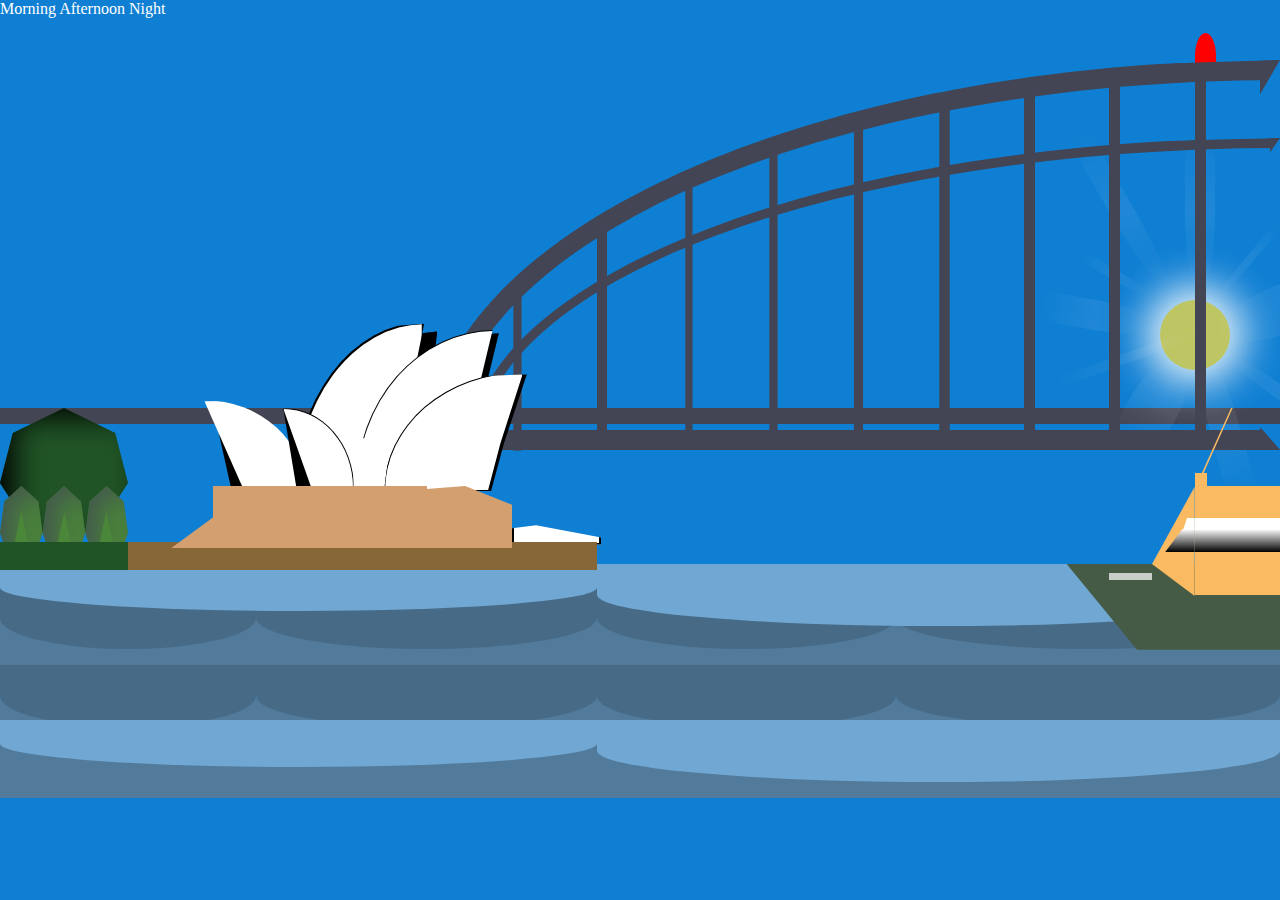
==== afternoon.html @ e61d7a76 "added scss and revised morning css to scss" ====
<!DOCTYPE html>
<html lang="en">

<head>
  <meta charset="UTF-8">
  <meta name="viewport" content="width=device-width, initial-scale=1.0">
  <meta http-equiv="X-UA-Compatible" content="ie=edge">
  <title>Project03</title>
  <link rel="stylesheet" href="css/afternoon.css">
    <script src="js/main.js"></script>
</head>

<body>
    <nav>
      <a href="morning.html">Morning</a>
      <a href="afternoon.html">Afternoon</a>
      <a href="night.html">Night</a>
    </nav>

    <div class="sun">
        <div class="ray_box">
            <div class="ray ray1"></div>
            <div class="ray ray2"></div>
            <div class="ray ray3"></div>
            <div class="ray ray4"></div>
            <div class="ray ray5"></div>
            <div class="ray ray6"></div>
            <div class="ray ray7"></div>
            <div class="ray ray8"></div>
            <div class="ray ray9"></div>
            <div class="ray ray10"></div>
        </div>
    </div>

        <div class="container">
          <div class="water"></div>
          <div class="ripple-darkblue"></div>
          <div class="ripple-darkblue2"></div>
          <div class="ripple-darkblue3"></div>
          <div class="ripple-darkblue4"></div>
          <div class="ripple-darkblue5"></div>
          <div class="ripple-darkblue6"></div>
          <div class="ripple-darkblue7"></div>
          <div class="ripple-darkblue8"></div>
          <div class="ripple-lightblue"></div>
          <div class="ripple-lightblue2"></div>
          <div class="ripple-lightblue3"></div>
          <div class="ripple-lightblue4"></div>

                <!-- trees -->
                <div class="trees1"></div>
                <div class="trees1a"></div>
                <div class="trees2"></div>
                <div class="trees2a"></div>
                <div class="trees3"></div>
                <div class="trees3a"></div>
                <div class="trees4"></div>
                <div class="ground"></div>

            <!-- opera house -->
            <div class="foundation"></div>
            <div class="foundation-shadow"></div>
            <div class="foundation-stairs"></div>
            <div class="front-tent"></div>
            <div class="front-tentwindow"></div>
            <div class="foundation-lhs"></div>
            <div class="foundation-rhs"></div>
            <div class="shell-shadow"></div>
            <div class="lhs-arch1"></div>
            <div class="lhs-arch2"></div>
            <div class="lhs-arch2s"></div>
            <div class="lhs-arch3"></div>
            <div class="lhs-arch4"></div>
            <div class="rhs-arch1"></div>
            <div class="rhs-arch1s"></div>
            <div class="rhs-arch2"></div>
            <div class="rhs-arch3"></div>
            <div class="rhs-arch3s"></div>
            <div class="rhs-arch4"></div>
            <div class="rhs-arch5"></div>
            <div class="rhs-arch6"></div>
            <!-- bridge -->
            <div class="blinking-bill"></div>
            <div class="bridge-deck"></div>
            <div class="bridge-arch"></div>
            <div class="bridge-arch2"></div>
            <div class="steelv1"></div>
            <div class="steel"></div>
            <div class="steel1"></div>
            <div class="steel2"></div>
            <div class="steel3"></div>
            <div class="steel4"></div>
            <div class="steel5"></div>
            <div class="steel6"></div>
            <div class="steel7"></div>
            <div class="steel8"></div>

            <!--  ferry-->
            <div class="ferry_hull"></div>
            <div class="ferry_cabin"></div>
            <div class="ferry_front"></div>
            <div class="ferry_front2"></div>
            <div class="ferry-window"></div>
            <div class="ferry-window2"></div>
            <div class="ferry-window3"></div>
            <div class="ferry-window4"></div>
            <div class="ferry-antenna"></div>
            <div class="ferry-antenna2"></div>
            <div class="ferry-name"></div>

        </div>
</body>
</html>
---- css/afternoon.css ----
.container{
  height: 100vh;
  display: grid;
  grid-template-columns: repeat(30,1fr);
  grid-template-rows: repeat(10,1fr);
  flex-direction:column;
  height:780px;
}

body {
  margin: 0;
  padding: 0;
  background-color: #0F7FD3;
}

a {
  color: white;
  text-decoration: none;
}

.sun {
  position: absolute;
	top:300px;
	right:50px;

	margin: auto;
	width:70px;
	height:70px;
	border-radius:50%;
	background:#D3CE57;
	opacity:0.9;
	box-shadow: 0px 0px 40px 15px white;
}

.ray_box {
  position: absolute;
  margin: auto;
	top:0px;
	left:0;
	right:0;
	bottom:0;
  width:70px;
  -webkit-animation: ray_anim 120s linear infinite;
  animation: ray_anim 120s linear infinite;
}
.ray {
    background: -webkit-linear-gradient(top, rgba(255,255,255,0) 0%, rgba(255,255,255,0.8) 50%, rgba(255,255,255,0) 100%);
		background: linear-gradient(top, rgba(255,255,255,0) 0%, rgba(255,255,255,0.8) 50%, rgba(255,255,255,0) 100%);
    margin-left:10px;
    border-radius:80% 80% 0 0;
    position:absolute;
    opacity:0.1;
}

.ray1 {
    height:170px;
    width:30px;
   -webkit-transform: rotate(180deg);
    top:-175px;
    left: 15px;
}
.ray2 {
    height:100px;
    width:8px;
   -webkit-transform: rotate(220deg);
    top:-90px;
    left: 75px;
}
.ray3 {
    height:170px;
    width:50px;
   -webkit-transform: rotate(250deg);
    top:-80px;
    left: 100px;
}
.ray4 {
    height:120px;
    width:14px;
   -webkit-transform: rotate(305deg);
    top:30px;
    left: 100px;
}
.ray5 {
    height:140px;
    width:30px;
   -webkit-transform: rotate(-15deg);
    top:60px;
    left: 40px;
}
.ray6 {
    height:90px;
    width:50px;
   -webkit-transform: rotate(30deg);
    top:60px;
    left: -40px;
}
.ray7 {
    height:180px;
    width:10px;
   -webkit-transform: rotate(70deg);
    top:-35px;
    left: -40px;
}
.ray8 {
    height:120px;
    width:30px;
   -webkit-transform: rotate(100deg);
    top:-45px;
    left:-90px;
}
.ray9 {
    height:80px;
    width:10px;
   -webkit-transform: rotate(120deg);
    top:-65px;
    left:-60px;
}
.ray10 {
    height:190px;
    width:23px;
   -webkit-transform: rotate(150deg);
    top:-185px;
    left: -60px;
}

@-webkit-keyframes ray_anim {
		0% { -webkit-transform: rotate(0deg); transform: rotate(0deg);}
    100% { -webkit-transform: rotate(360deg); transform: rotate(360deg);}
}

/*  clouds */

.cloud1{
  grid-row: 2/4;
  grid-column: 13/17;
  width:90px;
  height:90px;
  background: #fff;
	border-radius: 200px 200px 200px 200px;
}

.cloud2{
  grid-row: 2/4;
  grid-column: 14/17;
  width:120px;
  height:120px;
  background: #fff;
  border-radius: 200px 200px 200px 200px;
  transform:translateY(-43px);
  z-index: 2;
}

.cloud3{
  grid-row: 2/4;
  grid-column: 12/17;
  width:70px;
  height:70px;
  background: #fff;
	border-radius: 200px 200px 200px 200px;
  transform:translateY(27px);

}
.cloud4{
  grid-row: 2/4;
  grid-column: 15/17;
  width:90px;
  height:90px;
  background: #fff;
	border-radius: 200px 200px 200px 200px;
  transform:translateX(26px);
}

.cloud10{
  grid-row: 2/4;
  grid-column: 11/13;
  width:50px;
  height:50px;
  background: #fff;
	border-radius: 200px 200px 200px 200px;
  transform:translateY(45px);
}

/*  left hand side garden*/
.trees1{
  grid-row: 7;
  grid-column: 1/2;
  background-color:#4A8739;
  height: 100%;
  width: 100%;
  clip-path: polygon(50% 0%, 90% 20%, 100% 60%, 75% 100%, 25% 100%, 0% 60%, 10% 20%);
  z-index: 2;
  box-shadow: inset 14px 9px 30px #43544F;
}
.trees1a{
  grid-row: 7;
  grid-column: 1/2;
  background-color:#4A8739;
  height: 129%;
  width: 100%;
  clip-path: polygon(50% 0%, 0% 100%, 100% 100%);
  z-index: 3;
  transform:scale(.5);
}

.trees2{
  grid-row: 7;
  grid-column: 2/3;
  background-color:#4A8739;
  height: 100%;
  width: 100%;
  clip-path: polygon(50% 0%, 90% 20%, 100% 60%, 75% 100%, 25% 100%, 0% 60%, 10% 20%);
  z-index: 2;
  box-shadow: inset 14px 9px 30px #43544F;
}

.trees2a{
  grid-row: 7;
  grid-column: 2/3;
  background-color:#4A8739;
  height: 129%;
  width: 100%;
  clip-path: polygon(50% 0%, 0% 100%, 100% 100%);
  z-index: 3;
  transform:scale(.5);
}
.trees3{
  grid-row: 7;
  grid-column: 3/4;
  background-color:#4A8739;
  height: 100%;
  width: 100%;
  clip-path: polygon(50% 0%, 90% 20%, 100% 60%, 75% 100%, 25% 100%, 0% 60%, 10% 20%);
  z-index: 2;
  box-shadow: inset 14px 9px 30px #43544F;
}
.trees3a{
  grid-row: 7;
  grid-column: 3/4;
  background-color:#4A8739;
  height: 129%;
  width: 100%;
  clip-path: polygon(50% 0%, 0% 100%, 100% 100%);
  z-index: 3;
  transform:scale(.5);
}

.trees4{
  grid-row: 6/8;
  grid-column: 1/4;
  background-color:#205426;
  height: 80%;
  width: 100%;
  clip-path: polygon(50% 0%, 90% 20%, 100% 60%, 75% 100%, 25% 100%, 0% 60%, 10% 20%);
  box-shadow: inset 14px 9px 30px #000;
}

.ground {
  grid-row:8/11;
  grid-column: 1/4;
  background-color: #205426;
  height:12%;
  width: 100%;
  align-items: top;
  transform:translateY(-22px);
  z-index: 20;
}

/* opera house */
.foundation-stairs {
  grid-row: 7;
  grid-column: 5/7;
  background-color: #D39F6F;
  height:80%;
  width:100%;
  clip-path: polygon(100% 0%, 0% 100%, 100% 100%);
  z-index: 20;
}

.foundation {
  grid-row:8/11;
  grid-column: 4/15;
  background-color: #876638;
  height:12%;
  width: 100%;
  align-items: top;
  transform:translateY(-22px);
  z-index: 20;
}

.foundation-lhs {
  grid-row: 7;
  grid-column: 6/11;
  background-color: #D39F6F;
  height:80%;
  width:100%;
  z-index: 20;
}

.foundation-rhs {
  grid-row: 7;
  grid-column: 11/13;
  background-color: #D39F6F;
  height:80%;
  width:100%;
  clip-path:polygon(45% 0%, 100% 30%, 100% 100%, 30% 100%, 0 100%, 0% 5%);
  z-index: 20;
}

.front-tent{
  grid-row: 7;
  grid-column: 13/15;
  background-color: #FFF;
  height:70%;
  width:100%;
  clip-path: polygon(27% 67%, 100% 88%, 100% 100%, 50% 100%, 0 100%, 0 72%);
  border: 2px solid black;
}

.lhs-arch1{
  width:75%;
  height: 100%;
  background-color:#000;
  grid-row: 6;
  grid-column: 6/8;
  clip-path: polygon(0 1%, 100% 0%, 100% 100%, 27% 100%);
  border-top-right-radius: 100%;
}

.lhs-arch2{
  width:100%;
  height: 100%;
  background-color:#FFF;
  grid-row: 6;
  grid-column: 6/8;
  clip-path: polygon(0 1%, 100% 0%, 100% 100%, 40% 100%);
  border-top-right-radius: 100%;
  z-index: 6;
  transform: scale(1.2);
}
.lhs-arch2s{
  /* width:60%;
  height: 107%;
  background-color:#D3CE57;
  grid-row: 6;
  grid-column: 6/9;
  clip-path: polygon(0 1%, 100% 0%, 100% 100%, 40% 100%);
  border-top-right-radius: 75%;
  z-index: 6;
  transform: scale(0.5);
  opacity: 0.5; */
}

.lhs-arch3{
  width:80%;
  height: 95%;
  background-color:#fff;
  grid-row: 6;
  grid-column: 6/8;
  clip-path: polygon(0 1%, 100% 0%, 100% 100%, 40% 100%);
  border-top-right-radius: 100%;
  padding-top: 4px;
  z-index: 8;
  transform:translateX(70px);
  border:1px solid #000;
}
.lhs-arch4{
  width:75%;
  height: 100%;
  background-color:#000;
  grid-row: 6;
  grid-column: 6/8;
  clip-path: polygon(0 1%, 100% 0%, 100% 100%, 20% 100%);
  border-top-right-radius: 100%;
  transform:translateX(70px);
  z-index: 7
}

.rhs-arch1{
  width:90%;
  height: 100%;
  background-color:#fff;
  grid-row: 5/7;
  grid-column: 8/11;
  border-top-left-radius: 100%;
  clip-path:polygon(100% 1%, 84% 60%, 75% 100%, 0% 100%, 10% 6%);
  z-index: 1;
  transform:translateX(15px);
  border:2px solid #000;
  transform:scale(1.1);
}

.rhs-arch1s{
  /* width: 103%;
  height: 110%;
  background-color: #D3CE57;
  grid-row: 5/7;
  grid-column: 8/10;
  border-top-left-radius: 100%;
  clip-path: polygon(100% -6%, 82% 60%, 70% 100%, -8% 62%, -55% -19%);
  z-index: 1;
  opacity: 0.5;
  transform: scale(0.7); */
}

.rhs-arch2{
  width:60%;
  height: 100%;
  background-color:#000;
  grid-row: 5/7;
  grid-column: 8/11;
  border-top-left-radius: 100%;
  clip-path:polygon(100% 1%, 84% 60%, 75% 100%, 0% 100%, 10% 6%);
  z-index: 0;
  transform:translateX(58px);
  border:2px solid #000;
}

.rhs-arch3{
  width:80%;
  height: 100%;
  background-color:#fff;
  grid-row: 5/7;
  grid-column: 9/13;
  border-top-left-radius: 100%;
  clip-path:polygon(100% -6%, 82% 60%, 70% 100%, -8% 62%, -55% -19%);
  transform:translateX(15px);
  border:1px solid #000;
  z-index: 3;
}

.rhs-arch3s{
  /* width:81%;
  height: 115%;
  background-color:#D3CE57;
  grid-row: 5/7;
  grid-column: 9/13;
  border-top-left-radius: 100%;
  clip-path:polygon(100% 1%, 84% 60%, 75% 100%, 0% 100%, 10% 6%);
  opacity: 0.5;
  transform:scale(.6);
  z-index: 3; */
}

.rhs-arch4{
  width:80%;
  height: 100%;
  background-color:#000;
  grid-row: 5/7;
  grid-column: 9/13;
  border-top-left-radius: 100%;
  clip-path:polygon(100% 2%, 84% 60%, 75% 100%, 0% 100%, 10% 6%);
  transform:translateX(19px);
  border:1px solid #000;
}

.rhs-arch5{
  width:80%;
  height: 75%;
  background-color:#fff;
  grid-row: 5/7;
  grid-column: 10/14;
  border-top-left-radius: 100%;
  clip-path:polygon(100% 2%, 84% 60%, 75% 100%, 0% 100%, 10% 6%);
  transform:translateY(42px);
  border:1px solid #000;
  z-index: 6;
}

.rhs-arch6{
  width:66%;
  height: 75%;
  background-color:#000;
  grid-row: 5/7;
  grid-column: 10/15;
  border-top-left-radius: 100%;
  clip-path:polygon(100% 2%, 84% 60%, 75% 100%, 0% 100%, 10% 6%);
  transform:translateY(42px);
  border:1px solid #000;
  z-index: 5;
}
/*  ////////////////////////////////////   */

/* bridge */

.blinking-bill{
  grid-row: 2;
  grid-column: 29;
  background-color: red;
  width: 50%;
  height:60%;
  border-top-left-radius: 50%;
  border-top-right-radius: 50%;
  transform: translateY(-63px);
  animation-name: blinking;
  animation-duration: 4s;
  animation-iteration-count: infinite;
}

@keyframes blinking {
  from {background-color: red;}
  to {background-color: #000; }
}

.bridge-deck{
  grid-row: 6;
  grid-column: 1/31;
  height:20%;
  width:100%;
  background-color:#434554;
}

.bridge-arch {
    grid-row: 1/6;
    grid-column: 11/32;
    border-top-left-radius: 100%;
    clip-path: polygon(100% 0%, 84% 60%, 100% 100%, 0% 100%, 10% 6%);
    transform: translateY(42px);
    border: 20px solid #434554;
}

.bridge-arch2 {
    grid-row: 2/6;
    grid-column: 12/32;
    border-top-left-radius: 100%;
    clip-path: polygon(100% 0%, 84% 60%, 100% 100%, 0% 100%, 10% 6%);
    transform: translateY(42px);
    border: 10px solid #434554;
}

.steelv1{
  grid-row: 4/7;
  grid-column: 13/14;
  background-color: #434554;
  height: 97%;
  width: 25%;
  transform: scale(.75);
}

.steel{
  grid-row: 2/7;
  grid-column: 19/20;
  background-color: #434554;
  height: 100%;
  width: 25%;
  transform: scale(.75);
}

.steel1{
  grid-row: 4/7;
  grid-column: 15/16;
  background-color: #434554;
  height: 95%;
  width: 22%;
  transform: translateY(-30px);
}
.steel2 {
    grid-row: 2/7;
    grid-column: 17/18;
    background-color: #434554;
    height: 108%;
    width: 27%;
    transform: scale(0.6);
}

.steel3 {
  grid-row: 2/7;
  grid-column: 21/22;
  background-color: #434554;
  height: 99%;
  width: 26%;
  transform: scale(0.83);
}

.steel4 {
  grid-row: 2/7;
  grid-column: 23/24;
  background-color: #434554;
  height: 90%;
  width: 26%;
  transform: scale(0.95);
  z-index: 7;
}
.steel5 {
  grid-row: 2/7;
  grid-column: 25/26;
  background-color: #434554;
  height: 90%;
  width: 26%;
  z-index: 7;
}

.steel6 {
  grid-row: 2/7;
  grid-column: 27/28;
  background-color: #434554;
  height: 90%;
  width: 26%;
  transform: translateY(-11px);
}

.steel7 {
  grid-row: 2/7;
  grid-column: 29/30;
  background-color: #434554;
  height: 90%;
  width: 26%;
  transform: translateY(-15px);
}
/* ///////////////////////////////////////////// */

/*  ferry */

.ferry_hull{
  grid-row: 8/10;
  grid-column: 26/31;
  background-color:#465b46;
  clip-path: polygon(0 0, 100% 0%, 100% 100%, 33% 100%);
  height: 55%;
  z-index: 10;
  animation-name: ripple;
  animation-duration: 2s;
  animation-iteration-count: infinite;
}

@keyframes ripple {
    from {height: 55%;transform: translateY(0px); }
    to   {height: 45%;transform: translateY(-15px);}
  }

.ferry_cabin{
  grid-row: 7/9;
  grid-column: 29/31;
  background-color: #F9BA62;
  z-index: 3;
  height:70%;
  z-index: 10;
  animation-name: ripple2;
  animation-duration: 2s;
  animation-iteration-count: infinite;
}

@keyframes ripple2 {
    from {height: 70%; }
    to   {height: 60%; }
}
.ferry_front{
  grid-row: 7/8;
  grid-column: 28/29;
  background-color: #F9BA62;
  z-index: 3;
  clip-path: polygon(100% 1%, 0% 100%, 100% 100%);
  z-index: 10;
}

.ferry_front2{
  grid-row: 8/9;
  grid-column: 28/29;
  background-color: #F9BA62;
  z-index: 3;
  clip-path: polygon(0 0, 100% 100%, 100% 0);
  height:41%;
  z-index: 10;
  animation-name: ripple3;
  animation-duration: 2s;
  animation-iteration-count: infinite;
}

@keyframes ripple3 {
    from {height: 41%; }
    to   {height: 21%; }
}

.ferry-window{
  grid-row: 8;
  grid-column: 29/31;
  background-color: #000;
  height:30%;
  z-index: 5;
  transform: translateY(-35px);
  background: linear-gradient(white, black);
  z-index: 10;
}

.ferry-window2{
  grid-row: 8;
  grid-column: 28/29;
  background-color: #000;
  height:30%;
  z-index: 5;
  transform: translateY(-35px);
  clip-path: polygon(100% -70%, 30% 100%, 100% 100%);
  background: linear-gradient(white, black);
  z-index: 10;
}

.ferry-window3{
  grid-row: 8;
  grid-column: 29/31;
  background-color: #fff;
  height:15%;
  z-index: 10;
  transform: translateY(-46px);
}
.ferry-window4{
  grid-row: 8;
  grid-column: 28/29;
  background-color: #fff;
  height:15%;
  z-index: 10;
  transform: translateY(-46px);
  clip-path: polygon(100% -198%, 73% 100%, 100% 100%);
}

.ferry-antenna{
  grid-row: 6;
  grid-column: 29/30;
  background-color:#F9BA62;
  z-index: 3;
  width:89%;
  height:104%;
  clip-path: polygon(96% 0, 100% 0, 5% 100%, 0% 100%);
}
.ferry-antenna2{
  grid-row: 7;
  grid-column: 29/30;
  background-color:#F9BA62;
  z-index: 3;
  width:30%;
  height:17%;
  transform: translateY(-13px);
}
.ferry-name{
  grid-row: 8;
  grid-column: 27;
  background-color: #fff;
  height:9%;
  z-index: 10;
  transform: translateY(9px);
  opacity: 0.7;
  animation-name: ripple4;
  animation-duration: 2s;
  animation-iteration-count: infinite;
}

@keyframes ripple4 {
    from {transform: translateY(9px);transform: translateY(10px); }
    to   {transform: translateY(1px);transform: translateY(-1px); }
}

/* water  */
.water {
  background-color: #527B9B;
  grid-row: 8/11;
  grid-column: 1/31;
  height:100%;
}

.ripple-lightblue{
  grid-row: 8/9;
  grid-column: 1/15;
  background-color:#70A7D3;
  border-radius:0 0 50% 50%;
  height: 60%;
  animation-name: waves;
  animation-duration: 2s;
  animation-iteration-count: infinite;
  z-index: 4;
}
.ripple-lightblue2{
  grid-row: 8/9;
  grid-column: 15/31;
  background-color:#70A7D3;
  border-radius:0 0 50% 50%;
  height: 80%;
  animation-name: waves;
  animation-duration: 2s;
  animation-iteration-count: infinite;
  z-index: 4;
}

.ripple-darkblue{
  grid-row: 9;
  grid-column: 1/7;
  background-color:#476B87;
  border-radius:0 0 50% 50%;
  height: 80%;
  animation-name: waves;
  animation-duration: 2s;
  animation-iteration-count: infinite;
  transform: translateY(-55px);
}
.ripple-darkblue2{
  grid-row: 9;
  grid-column: 7/15;
  background-color:#476B87;
  border-radius:0 0 50% 50%;
  height: 80%;
  animation-name: waves;
  animation-duration: 2s;
  animation-iteration-count: infinite;
  transform: translateY(-55px);
}
.ripple-darkblue3{
  grid-row: 9;
  grid-column: 15/22;
  background-color:#476B87;
  border-radius:0 0 50% 50%;
  height: 80%;
  animation-name: waves;
  animation-duration: 2s;
  animation-iteration-count: infinite;
  transform: translateY(-55px);
}
.ripple-darkblue4{
  grid-row: 9;
  grid-column: 22/32;
  background-color:#476B87;
  border-radius:0 0 50% 50%;
  height: 80%;
  animation-name: waves;
  animation-duration: 2s;
  animation-iteration-count: infinite;
  transform: translateY(-55px);
}
.ripple-white{
  grid-row: 8/9;
  grid-column: 1/2;
  background-color:#476B87;
  border-radius:0 0 50% 50%;
  height: 60%;
  animation-name: waves;
  animation-duration: 4s;
  animation-iteration-count: infinite;
  z-index: 5;
}

.ripple-lightblue3{
  grid-row: 10;
  grid-column: 1/15;
  background-color:#70A7D3;
  border-radius:0 0 50% 50%;
  height: 60%;
  animation-name: waves;
  animation-duration: 2s;
  animation-iteration-count: infinite;
  z-index: 4;
}
.ripple-lightblue4{
  grid-row: 10;
  grid-column: 15/31;
  background-color:#70A7D3;
  border-radius:0 0 50% 50%;
  height: 80%;
  animation-name: waves;
  animation-duration: 2s;
  animation-iteration-count: infinite;
  z-index: 4;
}

.ripple-darkblue5{
  grid-row: 10;
  grid-column: 1/7;
  background-color:#476B87;
  border-radius:0 0 50% 50%;
  height: 80%;
  animation-name: waves;
  animation-duration: 2s;
  animation-iteration-count: infinite;
  transform: translateY(-55px);
}
.ripple-darkblue6{
  grid-row:10;
  grid-column: 7/15;
  background-color:#476B87;
  border-radius:0 0 50% 50%;
  height: 80%;
  animation-name: waves;
  animation-duration: 2s;
  animation-iteration-count: infinite;
  transform: translateY(-55px);
}
.ripple-darkblue7{
  grid-row: 10;
  grid-column: 15/22;
  background-color:#476B87;
  border-radius:0 0 50% 50%;
  height: 80%;
  animation-name: waves;
  animation-duration: 2s;
  animation-iteration-count: infinite;
  transform: translateY(-55px);
}
.ripple-darkblue8{
  grid-row: 10;
  grid-column: 22/32;
  background-color:#476B87;
  border-radius:0 0 50% 50%;
  height: 80%;
  animation-name: waves;
  animation-duration: 2s;
  animation-iteration-count: infinite;
  transform: translateY(-55px);
}
.ripple-white{
  grid-row: 8/9;
  grid-column: 1/2;
  background-color:#476B87;
  border-radius:0 0 50% 50%;
  height: 60%;
  animation-name: waves;
  animation-duration: 4s;
  animation-iteration-count: infinite;
  z-index: 5;
}
@keyframes waves {
  0% {
    height: 40%;
  	border-radius: 0% 0% 50% 50%;
	}
  50% {
    height: 60%;
		border-radius: 0% 0% 10% 10%;
	}
  100% {
    height: 40%;
  	border-radius: 0 0 50% 50%;
	}
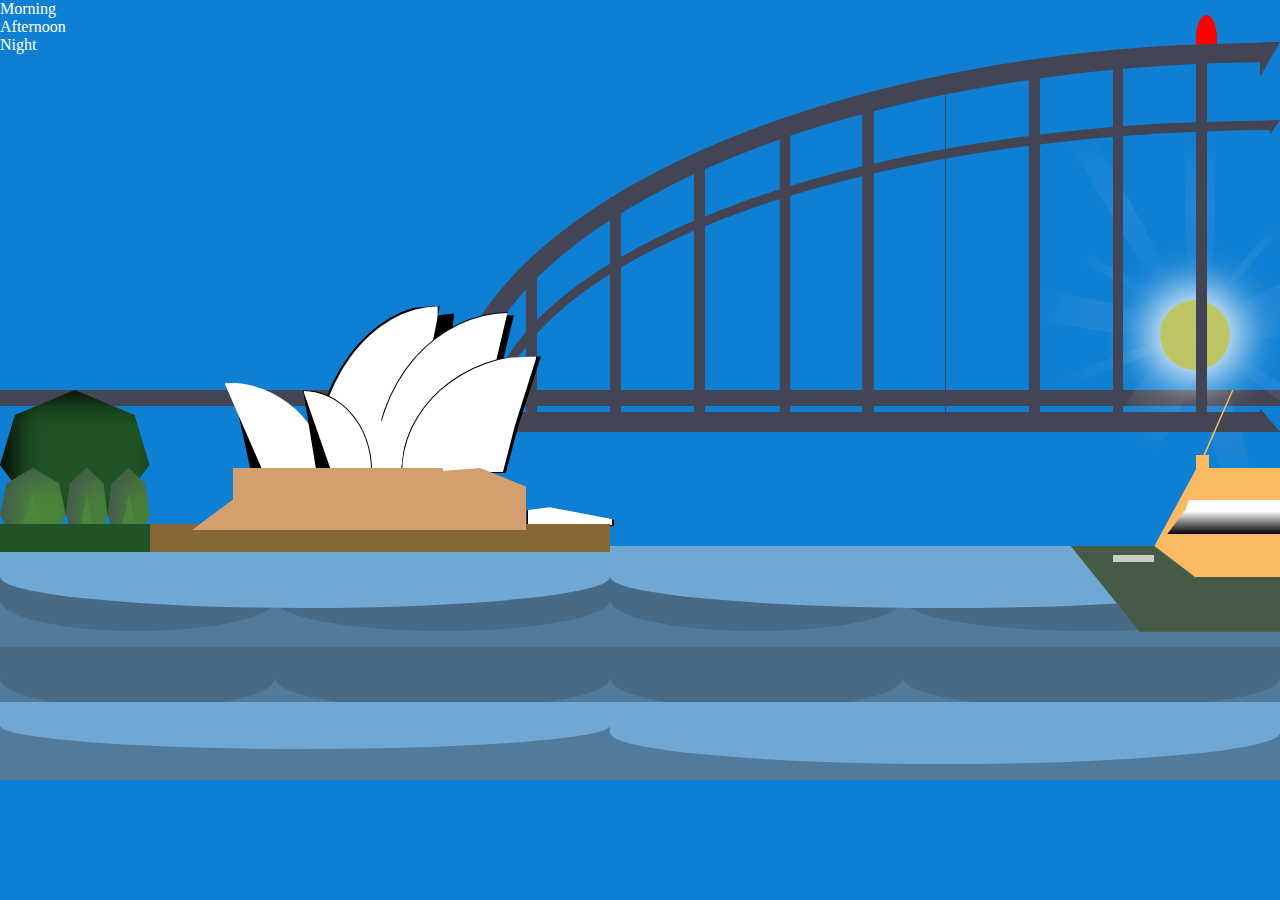
==== commit 3f996a8c: "changed morning html to index html" ====
--- a/afternoon.html
+++ b/afternoon.html
@@ -11,12 +11,6 @@
 </head>
 
 <body>
-    <nav>
-      <a href="morning.html">Morning</a>
-      <a href="afternoon.html">Afternoon</a>
-      <a href="night.html">Night</a>
-    </nav>
-
     <div class="sun">
         <div class="ray_box">
             <div class="ray ray1"></div>
@@ -33,6 +27,13 @@
     </div>
 
         <div class="container">
+
+          <nav>
+            <a href="index.html">Morning</a>
+            <a href="afternoon.html">Afternoon</a>
+            <a href="night.html">Night</a>
+          </nav>
+
           <div class="water"></div>
           <div class="ripple-darkblue"></div>
           <div class="ripple-darkblue2"></div>
--- a/css/afternoon.css
+++ b/css/afternoon.css
@@ -1,593 +1,471 @@
-.container{
+.container {
   height: 100vh;
   display: grid;
-  grid-template-columns: repeat(30,1fr);
-  grid-template-rows: repeat(10,1fr);
-  flex-direction:column;
-  height:780px;
-}
+  grid-template-columns: repeat(30, 1fr);
+  grid-template-rows: repeat(10, 1fr);
+  flex-direction: column;
+  height: 780px; }
 
 body {
   margin: 0;
   padding: 0;
-  background-color: #0F7FD3;
-}
+  background-color: #0F7FD3; }
 
 a {
   color: white;
-  text-decoration: none;
-}
+  text-decoration: none; }
 
 .sun {
   position: absolute;
-	top:300px;
-	right:50px;
-
-	margin: auto;
-	width:70px;
-	height:70px;
-	border-radius:50%;
-	background:#D3CE57;
-	opacity:0.9;
-	box-shadow: 0px 0px 40px 15px white;
-}
+  top: 300px;
+  right: 50px;
+  margin: auto;
+  width: 70px;
+  height: 70px;
+  border-radius: 50%;
+  background: #D3CE57;
+  opacity: 0.9;
+  box-shadow: 0px 0px 40px 15px white; }
 
 .ray_box {
   position: absolute;
   margin: auto;
-	top:0px;
-	left:0;
-	right:0;
-	bottom:0;
-  width:70px;
+  top: 0px;
+  left: 0;
+  right: 0;
+  bottom: 0;
+  width: 70px;
   -webkit-animation: ray_anim 120s linear infinite;
-  animation: ray_anim 120s linear infinite;
-}
+  animation: ray_anim 120s linear infinite; }
+
 .ray {
-    background: -webkit-linear-gradient(top, rgba(255,255,255,0) 0%, rgba(255,255,255,0.8) 50%, rgba(255,255,255,0) 100%);
-		background: linear-gradient(top, rgba(255,255,255,0) 0%, rgba(255,255,255,0.8) 50%, rgba(255,255,255,0) 100%);
-    margin-left:10px;
-    border-radius:80% 80% 0 0;
-    position:absolute;
-    opacity:0.1;
-}
+  background: -webkit-linear-gradient(top, rgba(255, 255, 255, 0) 0%, rgba(255, 255, 255, 0.8) 50%, rgba(255, 255, 255, 0) 100%);
+  background: linear-gradient(top, rgba(255, 255, 255, 0) 0%, rgba(255, 255, 255, 0.8) 50%, rgba(255, 255, 255, 0) 100%);
+  margin-left: 10px;
+  border-radius: 80% 80% 0 0;
+  position: absolute;
+  opacity: 0.1; }
 
 .ray1 {
-    height:170px;
-    width:30px;
-   -webkit-transform: rotate(180deg);
-    top:-175px;
-    left: 15px;
-}
+  height: 170px;
+  width: 30px;
+  -webkit-transform: rotate(180deg);
+  top: -175px;
+  left: 15px; }
+
 .ray2 {
-    height:100px;
-    width:8px;
-   -webkit-transform: rotate(220deg);
-    top:-90px;
-    left: 75px;
-}
+  height: 100px;
+  width: 8px;
+  -webkit-transform: rotate(220deg);
+  top: -90px;
+  left: 75px; }
+
 .ray3 {
-    height:170px;
-    width:50px;
-   -webkit-transform: rotate(250deg);
-    top:-80px;
-    left: 100px;
-}
+  height: 170px;
+  width: 50px;
+  -webkit-transform: rotate(250deg);
+  top: -80px;
+  left: 100px; }
+
 .ray4 {
-    height:120px;
-    width:14px;
-   -webkit-transform: rotate(305deg);
-    top:30px;
-    left: 100px;
-}
+  height: 120px;
+  width: 14px;
+  -webkit-transform: rotate(305deg);
+  top: 30px;
+  left: 100px; }
+
 .ray5 {
-    height:140px;
-    width:30px;
-   -webkit-transform: rotate(-15deg);
-    top:60px;
-    left: 40px;
-}
+  height: 140px;
+  width: 30px;
+  -webkit-transform: rotate(-15deg);
+  top: 60px;
+  left: 40px; }
+
 .ray6 {
-    height:90px;
-    width:50px;
-   -webkit-transform: rotate(30deg);
-    top:60px;
-    left: -40px;
-}
+  height: 90px;
+  width: 50px;
+  -webkit-transform: rotate(30deg);
+  top: 60px;
+  left: -40px; }
+
 .ray7 {
-    height:180px;
-    width:10px;
-   -webkit-transform: rotate(70deg);
-    top:-35px;
-    left: -40px;
-}
+  height: 180px;
+  width: 10px;
+  -webkit-transform: rotate(70deg);
+  top: -35px;
+  left: -40px; }
+
 .ray8 {
-    height:120px;
-    width:30px;
-   -webkit-transform: rotate(100deg);
-    top:-45px;
-    left:-90px;
-}
+  height: 120px;
+  width: 30px;
+  -webkit-transform: rotate(100deg);
+  top: -45px;
+  left: -90px; }
+
 .ray9 {
-    height:80px;
-    width:10px;
-   -webkit-transform: rotate(120deg);
-    top:-65px;
-    left:-60px;
-}
+  height: 80px;
+  width: 10px;
+  -webkit-transform: rotate(120deg);
+  top: -65px;
+  left: -60px; }
+
 .ray10 {
-    height:190px;
-    width:23px;
-   -webkit-transform: rotate(150deg);
-    top:-185px;
-    left: -60px;
-}
+  height: 190px;
+  width: 23px;
+  -webkit-transform: rotate(150deg);
+  top: -185px;
+  left: -60px; }
 
 @-webkit-keyframes ray_anim {
-		0% { -webkit-transform: rotate(0deg); transform: rotate(0deg);}
-    100% { -webkit-transform: rotate(360deg); transform: rotate(360deg);}
-}
-
-/*  clouds */
-
-.cloud1{
-  grid-row: 2/4;
-  grid-column: 13/17;
-  width:90px;
-  height:90px;
-  background: #fff;
-	border-radius: 200px 200px 200px 200px;
-}
-
-.cloud2{
-  grid-row: 2/4;
-  grid-column: 14/17;
-  width:120px;
-  height:120px;
-  background: #fff;
-  border-radius: 200px 200px 200px 200px;
-  transform:translateY(-43px);
-  z-index: 2;
-}
-
-.cloud3{
-  grid-row: 2/4;
-  grid-column: 12/17;
-  width:70px;
-  height:70px;
-  background: #fff;
-	border-radius: 200px 200px 200px 200px;
-  transform:translateY(27px);
-
-}
-.cloud4{
-  grid-row: 2/4;
-  grid-column: 15/17;
-  width:90px;
-  height:90px;
-  background: #fff;
-	border-radius: 200px 200px 200px 200px;
-  transform:translateX(26px);
-}
-
-.cloud10{
-  grid-row: 2/4;
-  grid-column: 11/13;
-  width:50px;
-  height:50px;
-  background: #fff;
-	border-radius: 200px 200px 200px 200px;
-  transform:translateY(45px);
-}
-
+  0% {
+    -webkit-transform: rotate(0deg);
+    transform: rotate(0deg); }
+  100% {
+    -webkit-transform: rotate(360deg);
+    transform: rotate(360deg); } }
 /*  left hand side garden*/
-.trees1{
+.trees1 {
   grid-row: 7;
   grid-column: 1/2;
-  background-color:#4A8739;
+  background-color: #4A8739;
   height: 100%;
   width: 100%;
   clip-path: polygon(50% 0%, 90% 20%, 100% 60%, 75% 100%, 25% 100%, 0% 60%, 10% 20%);
   z-index: 2;
   box-shadow: inset 14px 9px 30px #43544F;
-}
-.trees1a{
+  background-color: #4A8739; }
+
+.trees1a {
   grid-row: 7;
   grid-column: 1/2;
-  background-color:#4A8739;
+  background-color: #4A8739;
   height: 129%;
   width: 100%;
   clip-path: polygon(50% 0%, 0% 100%, 100% 100%);
   z-index: 3;
-  transform:scale(.5);
-}
-
-.trees2{
+  transform: scale(0.5); }
+
+.trees2 {
   grid-row: 7;
   grid-column: 2/3;
-  background-color:#4A8739;
   height: 100%;
   width: 100%;
   clip-path: polygon(50% 0%, 90% 20%, 100% 60%, 75% 100%, 25% 100%, 0% 60%, 10% 20%);
   z-index: 2;
   box-shadow: inset 14px 9px 30px #43544F;
-}
-
-.trees2a{
+  background-color: #4A8739; }
+
+.trees2a {
   grid-row: 7;
   grid-column: 2/3;
-  background-color:#4A8739;
+  background-color: #4A8739;
   height: 129%;
   width: 100%;
   clip-path: polygon(50% 0%, 0% 100%, 100% 100%);
   z-index: 3;
-  transform:scale(.5);
-}
-.trees3{
+  transform: scale(0.5); }
+
+.trees3 {
   grid-row: 7;
   grid-column: 3/4;
-  background-color:#4A8739;
   height: 100%;
   width: 100%;
   clip-path: polygon(50% 0%, 90% 20%, 100% 60%, 75% 100%, 25% 100%, 0% 60%, 10% 20%);
   z-index: 2;
   box-shadow: inset 14px 9px 30px #43544F;
-}
-.trees3a{
+  background-color: #4A8739; }
+
+.trees3a {
   grid-row: 7;
   grid-column: 3/4;
-  background-color:#4A8739;
+  background-color: #4A8739;
   height: 129%;
   width: 100%;
   clip-path: polygon(50% 0%, 0% 100%, 100% 100%);
   z-index: 3;
-  transform:scale(.5);
-}
-
-.trees4{
+  transform: scale(0.5); }
+
+.trees4 {
   grid-row: 6/8;
   grid-column: 1/4;
-  background-color:#205426;
+  background-color: #205426;
   height: 80%;
   width: 100%;
   clip-path: polygon(50% 0%, 90% 20%, 100% 60%, 75% 100%, 25% 100%, 0% 60%, 10% 20%);
-  box-shadow: inset 14px 9px 30px #000;
-}
+  box-shadow: inset 14px 9px 30px #000; }
 
 .ground {
-  grid-row:8/11;
+  grid-row: 8/11;
   grid-column: 1/4;
   background-color: #205426;
-  height:12%;
+  height: 12%;
   width: 100%;
   align-items: top;
-  transform:translateY(-22px);
-  z-index: 20;
-}
+  transform: translateY(-22px);
+  z-index: 20; }
 
 /* opera house */
 .foundation-stairs {
   grid-row: 7;
   grid-column: 5/7;
   background-color: #D39F6F;
-  height:80%;
-  width:100%;
+  height: 80%;
+  width: 100%;
   clip-path: polygon(100% 0%, 0% 100%, 100% 100%);
-  z-index: 20;
-}
+  z-index: 20; }
 
 .foundation {
-  grid-row:8/11;
+  grid-row: 8/11;
   grid-column: 4/15;
   background-color: #876638;
-  height:12%;
+  height: 12%;
   width: 100%;
   align-items: top;
-  transform:translateY(-22px);
-  z-index: 20;
-}
+  transform: translateY(-22px);
+  z-index: 20; }
 
 .foundation-lhs {
   grid-row: 7;
   grid-column: 6/11;
   background-color: #D39F6F;
-  height:80%;
-  width:100%;
-  z-index: 20;
-}
+  height: 80%;
+  width: 100%;
+  z-index: 20; }
 
 .foundation-rhs {
   grid-row: 7;
   grid-column: 11/13;
   background-color: #D39F6F;
-  height:80%;
-  width:100%;
-  clip-path:polygon(45% 0%, 100% 30%, 100% 100%, 30% 100%, 0 100%, 0% 5%);
-  z-index: 20;
-}
-
-.front-tent{
+  height: 80%;
+  width: 100%;
+  clip-path: polygon(45% 0%, 100% 30%, 100% 100%, 30% 100%, 0 100%, 0% 5%);
+  z-index: 20; }
+
+.front-tent {
   grid-row: 7;
   grid-column: 13/15;
   background-color: #FFF;
-  height:70%;
-  width:100%;
+  height: 70%;
+  width: 100%;
   clip-path: polygon(27% 67%, 100% 88%, 100% 100%, 50% 100%, 0 100%, 0 72%);
-  border: 2px solid black;
-}
-
-.lhs-arch1{
-  width:75%;
-  height: 100%;
-  background-color:#000;
+  border: 2px solid black; }
+
+.lhs-arch1 {
+  width: 75%;
+  height: 100%;
+  background-color: #000;
   grid-row: 6;
   grid-column: 6/8;
   clip-path: polygon(0 1%, 100% 0%, 100% 100%, 27% 100%);
-  border-top-right-radius: 100%;
-}
-
-.lhs-arch2{
-  width:100%;
-  height: 100%;
-  background-color:#FFF;
+  border-top-right-radius: 100%; }
+
+.lhs-arch2 {
+  width: 100%;
+  height: 100%;
+  background-color: #FFF;
   grid-row: 6;
   grid-column: 6/8;
   clip-path: polygon(0 1%, 100% 0%, 100% 100%, 40% 100%);
   border-top-right-radius: 100%;
   z-index: 6;
-  transform: scale(1.2);
-}
-.lhs-arch2s{
-  /* width:60%;
-  height: 107%;
-  background-color:#D3CE57;
-  grid-row: 6;
-  grid-column: 6/9;
-  clip-path: polygon(0 1%, 100% 0%, 100% 100%, 40% 100%);
-  border-top-right-radius: 75%;
-  z-index: 6;
-  transform: scale(0.5);
-  opacity: 0.5; */
-}
-
-.lhs-arch3{
-  width:80%;
+  transform: scale(1.2); }
+
+.lhs-arch3 {
+  width: 80%;
   height: 95%;
-  background-color:#fff;
+  background-color: #fff;
   grid-row: 6;
   grid-column: 6/8;
   clip-path: polygon(0 1%, 100% 0%, 100% 100%, 40% 100%);
   border-top-right-radius: 100%;
   padding-top: 4px;
   z-index: 8;
-  transform:translateX(70px);
-  border:1px solid #000;
-}
-.lhs-arch4{
-  width:75%;
-  height: 100%;
-  background-color:#000;
+  transform: translateX(70px);
+  border: 1px solid #000; }
+
+.lhs-arch4 {
+  width: 75%;
+  height: 100%;
+  background-color: #000;
   grid-row: 6;
   grid-column: 6/8;
   clip-path: polygon(0 1%, 100% 0%, 100% 100%, 20% 100%);
   border-top-right-radius: 100%;
-  transform:translateX(70px);
-  z-index: 7
-}
-
-.rhs-arch1{
-  width:90%;
-  height: 100%;
-  background-color:#fff;
+  transform: translateX(70px);
+  z-index: 7; }
+
+.rhs-arch1 {
+  width: 90%;
+  height: 100%;
+  background-color: #fff;
   grid-row: 5/7;
   grid-column: 8/11;
   border-top-left-radius: 100%;
-  clip-path:polygon(100% 1%, 84% 60%, 75% 100%, 0% 100%, 10% 6%);
+  clip-path: polygon(100% 1%, 84% 60%, 75% 100%, 0% 100%, 10% 6%);
   z-index: 1;
-  transform:translateX(15px);
-  border:2px solid #000;
-  transform:scale(1.1);
-}
-
-.rhs-arch1s{
-  /* width: 103%;
-  height: 110%;
-  background-color: #D3CE57;
-  grid-row: 5/7;
-  grid-column: 8/10;
-  border-top-left-radius: 100%;
-  clip-path: polygon(100% -6%, 82% 60%, 70% 100%, -8% 62%, -55% -19%);
-  z-index: 1;
-  opacity: 0.5;
-  transform: scale(0.7); */
-}
-
-.rhs-arch2{
-  width:60%;
-  height: 100%;
-  background-color:#000;
+  transform: translateX(15px);
+  border: 2px solid #000;
+  transform: scale(1.1); }
+
+.rhs-arch2 {
+  width: 60%;
+  height: 100%;
+  background-color: #000;
   grid-row: 5/7;
   grid-column: 8/11;
   border-top-left-radius: 100%;
-  clip-path:polygon(100% 1%, 84% 60%, 75% 100%, 0% 100%, 10% 6%);
+  clip-path: polygon(100% 1%, 84% 60%, 75% 100%, 0% 100%, 10% 6%);
   z-index: 0;
-  transform:translateX(58px);
-  border:2px solid #000;
-}
-
-.rhs-arch3{
-  width:80%;
-  height: 100%;
-  background-color:#fff;
+  transform: translateX(58px);
+  border: 2px solid #000; }
+
+.rhs-arch3 {
+  width: 80%;
+  height: 100%;
+  background-color: #fff;
   grid-row: 5/7;
   grid-column: 9/13;
   border-top-left-radius: 100%;
-  clip-path:polygon(100% -6%, 82% 60%, 70% 100%, -8% 62%, -55% -19%);
-  transform:translateX(15px);
-  border:1px solid #000;
-  z-index: 3;
-}
-
-.rhs-arch3s{
-  /* width:81%;
-  height: 115%;
-  background-color:#D3CE57;
+  clip-path: polygon(100% -6%, 82% 60%, 70% 100%, -8% 62%, -55% -19%);
+  transform: translateX(15px);
+  border: 1px solid #000;
+  z-index: 3; }
+
+.rhs-arch4 {
+  width: 80%;
+  height: 100%;
+  background-color: #000;
   grid-row: 5/7;
   grid-column: 9/13;
   border-top-left-radius: 100%;
-  clip-path:polygon(100% 1%, 84% 60%, 75% 100%, 0% 100%, 10% 6%);
-  opacity: 0.5;
-  transform:scale(.6);
-  z-index: 3; */
-}
-
-.rhs-arch4{
-  width:80%;
-  height: 100%;
-  background-color:#000;
-  grid-row: 5/7;
-  grid-column: 9/13;
-  border-top-left-radius: 100%;
-  clip-path:polygon(100% 2%, 84% 60%, 75% 100%, 0% 100%, 10% 6%);
-  transform:translateX(19px);
-  border:1px solid #000;
-}
-
-.rhs-arch5{
-  width:80%;
+  clip-path: polygon(100% 2%, 84% 60%, 75% 100%, 0% 100%, 10% 6%);
+  transform: translateX(19px);
+  border: 1px solid #000; }
+
+.rhs-arch5 {
+  width: 80%;
   height: 75%;
-  background-color:#fff;
+  background-color: #fff;
   grid-row: 5/7;
   grid-column: 10/14;
   border-top-left-radius: 100%;
-  clip-path:polygon(100% 2%, 84% 60%, 75% 100%, 0% 100%, 10% 6%);
-  transform:translateY(42px);
-  border:1px solid #000;
-  z-index: 6;
-}
-
-.rhs-arch6{
-  width:66%;
+  clip-path: polygon(100% 2%, 84% 60%, 75% 100%, 0% 100%, 10% 6%);
+  transform: translateY(42px);
+  border: 1px solid #000;
+  z-index: 6; }
+
+.rhs-arch6 {
+  width: 66%;
   height: 75%;
-  background-color:#000;
+  background-color: #000;
   grid-row: 5/7;
   grid-column: 10/15;
   border-top-left-radius: 100%;
-  clip-path:polygon(100% 2%, 84% 60%, 75% 100%, 0% 100%, 10% 6%);
-  transform:translateY(42px);
-  border:1px solid #000;
-  z-index: 5;
-}
+  clip-path: polygon(100% 2%, 84% 60%, 75% 100%, 0% 100%, 10% 6%);
+  transform: translateY(42px);
+  border: 1px solid #000;
+  z-index: 5; }
+
 /*  ////////////////////////////////////   */
-
 /* bridge */
-
-.blinking-bill{
+.blinking-bill {
   grid-row: 2;
   grid-column: 29;
   background-color: red;
   width: 50%;
-  height:60%;
+  height: 60%;
   border-top-left-radius: 50%;
   border-top-right-radius: 50%;
   transform: translateY(-63px);
   animation-name: blinking;
-  animation-duration: 4s;
-  animation-iteration-count: infinite;
-}
+  animation-duration: 2s;
+  animation-iteration-count: infinite; }
 
 @keyframes blinking {
-  from {background-color: red;}
-  to {background-color: #000; }
-}
-
-.bridge-deck{
+  from {
+    background-color: red; }
+  to {
+    background-color: #000; } }
+.bridge-deck {
   grid-row: 6;
   grid-column: 1/31;
-  height:20%;
-  width:100%;
-  background-color:#434554;
-}
+  height: 20%;
+  width: 100%;
+  background-color: #434554; }
 
 .bridge-arch {
-    grid-row: 1/6;
-    grid-column: 11/32;
-    border-top-left-radius: 100%;
-    clip-path: polygon(100% 0%, 84% 60%, 100% 100%, 0% 100%, 10% 6%);
-    transform: translateY(42px);
-    border: 20px solid #434554;
-}
+  grid-row: 1/6;
+  grid-column: 11/32;
+  border-top-left-radius: 100%;
+  clip-path: polygon(100% 0%, 84% 60%, 100% 100%, 0% 100%, 10% 6%);
+  transform: translateY(42px);
+  border: 20px solid #434554; }
 
 .bridge-arch2 {
-    grid-row: 2/6;
-    grid-column: 12/32;
-    border-top-left-radius: 100%;
-    clip-path: polygon(100% 0%, 84% 60%, 100% 100%, 0% 100%, 10% 6%);
-    transform: translateY(42px);
-    border: 10px solid #434554;
-}
-
-.steelv1{
+  grid-row: 2/6;
+  grid-column: 12/32;
+  border-top-left-radius: 100%;
+  clip-path: polygon(100% 0%, 84% 60%, 100% 100%, 0% 100%, 10% 6%);
+  transform: translateY(42px);
+  border: 10px solid #434554; }
+
+.steelv1 {
   grid-row: 4/7;
   grid-column: 13/14;
   background-color: #434554;
-  height: 97%;
-  width: 25%;
-  transform: scale(.75);
-}
-
-.steel{
+  height: 69%;
+  width: 26%;
+  transform: scale(0.83);
+  transform: translateY(32px); }
+
+.steel {
   grid-row: 2/7;
   grid-column: 19/20;
   background-color: #434554;
   height: 100%;
-  width: 25%;
-  transform: scale(.75);
-}
-
-.steel1{
+  width: 34%;
+  transform: scale(0.75); }
+
+.steel1 {
   grid-row: 4/7;
   grid-column: 15/16;
   background-color: #434554;
-  height: 95%;
-  width: 22%;
-  transform: translateY(-30px);
-}
+  height: 100%;
+  width: 26%;
+  transform: translateY(-37px); }
+
 .steel2 {
-    grid-row: 2/7;
-    grid-column: 17/18;
-    background-color: #434554;
-    height: 108%;
-    width: 27%;
-    transform: scale(0.6);
-}
+  grid-row: 3/6;
+  grid-column: 17/18;
+  background-color: #434554;
+  height: 109%;
+  width: 26%;
+  transform: translateY(7px); }
 
 .steel3 {
   grid-row: 2/7;
   grid-column: 21/22;
   background-color: #434554;
   height: 99%;
-  width: 26%;
-  transform: scale(0.83);
-}
+  width: 33%;
+  transform: scale(0.83); }
 
 .steel4 {
   grid-row: 2/7;
   grid-column: 23/24;
   background-color: #434554;
   height: 90%;
-  width: 26%;
+  width: 2%;
   transform: scale(0.95);
-  z-index: 7;
-}
+  z-index: 7; }
+
 .steel5 {
   grid-row: 2/7;
   grid-column: 25/26;
   background-color: #434554;
   height: 90%;
   width: 26%;
-  z-index: 7;
-}
+  z-index: 7; }
 
 .steel6 {
   grid-row: 2/7;
@@ -595,8 +473,7 @@
   background-color: #434554;
   height: 90%;
   width: 26%;
-  transform: translateY(-11px);
-}
+  transform: translateY(-11px); }
 
 .steel7 {
   grid-row: 2/7;
@@ -604,324 +481,315 @@
   background-color: #434554;
   height: 90%;
   width: 26%;
-  transform: translateY(-15px);
-}
+  transform: translateY(-15px); }
+
 /* ///////////////////////////////////////////// */
-
 /*  ferry */
-
-.ferry_hull{
+.ferry_hull {
   grid-row: 8/10;
   grid-column: 26/31;
-  background-color:#465b46;
+  background-color: #465b46;
   clip-path: polygon(0 0, 100% 0%, 100% 100%, 33% 100%);
   height: 55%;
   z-index: 10;
   animation-name: ripple;
   animation-duration: 2s;
-  animation-iteration-count: infinite;
-}
+  animation-iteration-count: infinite; }
 
 @keyframes ripple {
-    from {height: 55%;transform: translateY(0px); }
-    to   {height: 45%;transform: translateY(-15px);}
-  }
-
-.ferry_cabin{
+  from {
+    height: 55%;
+    transform: translateY(0px); }
+  to {
+    height: 45%;
+    transform: translateY(-15px); } }
+.ferry_cabin {
   grid-row: 7/9;
   grid-column: 29/31;
   background-color: #F9BA62;
   z-index: 3;
-  height:70%;
+  height: 70%;
   z-index: 10;
   animation-name: ripple2;
   animation-duration: 2s;
-  animation-iteration-count: infinite;
-}
+  animation-iteration-count: infinite; }
 
 @keyframes ripple2 {
-    from {height: 70%; }
-    to   {height: 60%; }
-}
-.ferry_front{
+  from {
+    height: 70%; }
+  to {
+    height: 60%; } }
+.ferry_front {
   grid-row: 7/8;
   grid-column: 28/29;
   background-color: #F9BA62;
   z-index: 3;
   clip-path: polygon(100% 1%, 0% 100%, 100% 100%);
-  z-index: 10;
-}
-
-.ferry_front2{
+  z-index: 10; }
+
+.ferry_front2 {
   grid-row: 8/9;
   grid-column: 28/29;
   background-color: #F9BA62;
   z-index: 3;
   clip-path: polygon(0 0, 100% 100%, 100% 0);
-  height:41%;
+  height: 41%;
   z-index: 10;
   animation-name: ripple3;
   animation-duration: 2s;
-  animation-iteration-count: infinite;
-}
+  animation-iteration-count: infinite; }
 
 @keyframes ripple3 {
-    from {height: 41%; }
-    to   {height: 21%; }
-}
-
-.ferry-window{
+  from {
+    height: 41%; }
+  to {
+    height: 21%; } }
+.ferry-window {
   grid-row: 8;
   grid-column: 29/31;
   background-color: #000;
-  height:30%;
+  height: 30%;
   z-index: 5;
   transform: translateY(-35px);
   background: linear-gradient(white, black);
-  z-index: 10;
-}
-
-.ferry-window2{
+  z-index: 10; }
+
+.ferry-window2 {
   grid-row: 8;
   grid-column: 28/29;
   background-color: #000;
-  height:30%;
+  height: 30%;
   z-index: 5;
   transform: translateY(-35px);
   clip-path: polygon(100% -70%, 30% 100%, 100% 100%);
   background: linear-gradient(white, black);
-  z-index: 10;
-}
-
-.ferry-window3{
+  z-index: 10; }
+
+.ferry-window3 {
   grid-row: 8;
   grid-column: 29/31;
   background-color: #fff;
-  height:15%;
+  height: 15%;
   z-index: 10;
-  transform: translateY(-46px);
-}
-.ferry-window4{
+  transform: translateY(-46px); }
+
+.ferry-window4 {
   grid-row: 8;
   grid-column: 28/29;
   background-color: #fff;
-  height:15%;
+  height: 15%;
   z-index: 10;
   transform: translateY(-46px);
-  clip-path: polygon(100% -198%, 73% 100%, 100% 100%);
-}
-
-.ferry-antenna{
+  clip-path: polygon(100% -198%, 73% 100%, 100% 100%); }
+
+.ferry-antenna {
   grid-row: 6;
   grid-column: 29/30;
-  background-color:#F9BA62;
+  background-color: #F9BA62;
   z-index: 3;
-  width:89%;
-  height:104%;
-  clip-path: polygon(96% 0, 100% 0, 5% 100%, 0% 100%);
-}
-.ferry-antenna2{
+  width: 89%;
+  height: 104%;
+  clip-path: polygon(96% 0, 100% 0, 5% 100%, 0% 100%); }
+
+.ferry-antenna2 {
   grid-row: 7;
   grid-column: 29/30;
-  background-color:#F9BA62;
+  background-color: #F9BA62;
   z-index: 3;
-  width:30%;
-  height:17%;
-  transform: translateY(-13px);
-}
-.ferry-name{
+  width: 30%;
+  height: 17%;
+  transform: translateY(-13px); }
+
+.ferry-name {
   grid-row: 8;
   grid-column: 27;
   background-color: #fff;
-  height:9%;
+  height: 9%;
   z-index: 10;
   transform: translateY(9px);
   opacity: 0.7;
   animation-name: ripple4;
   animation-duration: 2s;
-  animation-iteration-count: infinite;
-}
+  animation-iteration-count: infinite; }
 
 @keyframes ripple4 {
-    from {transform: translateY(9px);transform: translateY(10px); }
-    to   {transform: translateY(1px);transform: translateY(-1px); }
-}
-
+  from {
+    transform: translateY(9px);
+    transform: translateY(10px); }
+  to {
+    transform: translateY(1px);
+    transform: translateY(-1px); } }
 /* water  */
 .water {
   background-color: #527B9B;
   grid-row: 8/11;
   grid-column: 1/31;
-  height:100%;
-}
-
-.ripple-lightblue{
+  height: 100%; }
+
+.ripple-lightblue {
   grid-row: 8/9;
   grid-column: 1/15;
-  background-color:#70A7D3;
-  border-radius:0 0 50% 50%;
-  height: 60%;
-  animation-name: waves;
-  animation-duration: 2s;
-  animation-iteration-count: infinite;
-  z-index: 4;
-}
-.ripple-lightblue2{
+  background-color: #70A7D3;
+  border-radius: 0 0 50% 50%;
+  height: 80%;
+  animation-name: waves;
+  animation-duration: 2s;
+  animation-iteration-count: infinite;
+  z-index: 4; }
+
+.ripple-lightblue2 {
   grid-row: 8/9;
   grid-column: 15/31;
-  background-color:#70A7D3;
-  border-radius:0 0 50% 50%;
-  height: 80%;
-  animation-name: waves;
-  animation-duration: 2s;
-  animation-iteration-count: infinite;
-  z-index: 4;
-}
-
-.ripple-darkblue{
+  background-color: #70A7D3;
+  border-radius: 0 0 50% 50%;
+  height: 80%;
+  animation-name: waves;
+  animation-duration: 2s;
+  animation-iteration-count: infinite;
+  z-index: 4; }
+
+.ripple-darkblue {
   grid-row: 9;
   grid-column: 1/7;
-  background-color:#476B87;
-  border-radius:0 0 50% 50%;
-  height: 80%;
-  animation-name: waves;
-  animation-duration: 2s;
-  animation-iteration-count: infinite;
-  transform: translateY(-55px);
-}
-.ripple-darkblue2{
+  background-color: #476B87;
+  border-radius: 0 0 50% 50%;
+  height: 80%;
+  animation-name: waves;
+  animation-duration: 2s;
+  animation-iteration-count: infinite;
+  transform: translateY(-55px); }
+
+.ripple-darkblue2 {
   grid-row: 9;
   grid-column: 7/15;
-  background-color:#476B87;
-  border-radius:0 0 50% 50%;
-  height: 80%;
-  animation-name: waves;
-  animation-duration: 2s;
-  animation-iteration-count: infinite;
-  transform: translateY(-55px);
-}
-.ripple-darkblue3{
+  background-color: #476B87;
+  border-radius: 0 0 50% 50%;
+  height: 80%;
+  animation-name: waves;
+  animation-duration: 2s;
+  animation-iteration-count: infinite;
+  transform: translateY(-55px); }
+
+.ripple-darkblue3 {
   grid-row: 9;
   grid-column: 15/22;
-  background-color:#476B87;
-  border-radius:0 0 50% 50%;
-  height: 80%;
-  animation-name: waves;
-  animation-duration: 2s;
-  animation-iteration-count: infinite;
-  transform: translateY(-55px);
-}
-.ripple-darkblue4{
+  background-color: #476B87;
+  border-radius: 0 0 50% 50%;
+  height: 80%;
+  animation-name: waves;
+  animation-duration: 2s;
+  animation-iteration-count: infinite;
+  transform: translateY(-55px); }
+
+.ripple-darkblue4 {
   grid-row: 9;
   grid-column: 22/32;
-  background-color:#476B87;
-  border-radius:0 0 50% 50%;
-  height: 80%;
-  animation-name: waves;
-  animation-duration: 2s;
-  animation-iteration-count: infinite;
-  transform: translateY(-55px);
-}
-.ripple-white{
+  background-color: #476B87;
+  border-radius: 0 0 50% 50%;
+  height: 80%;
+  animation-name: waves;
+  animation-duration: 2s;
+  animation-iteration-count: infinite;
+  transform: translateY(-55px); }
+
+.ripple-white {
   grid-row: 8/9;
   grid-column: 1/2;
-  background-color:#476B87;
-  border-radius:0 0 50% 50%;
+  background-color: #476B87;
+  border-radius: 0 0 50% 50%;
   height: 60%;
   animation-name: waves;
-  animation-duration: 4s;
-  animation-iteration-count: infinite;
-  z-index: 5;
-}
-
-.ripple-lightblue3{
+  animation-duration: 2s;
+  animation-iteration-count: infinite;
+  z-index: 5; }
+
+.ripple-lightblue3 {
   grid-row: 10;
   grid-column: 1/15;
-  background-color:#70A7D3;
-  border-radius:0 0 50% 50%;
+  background-color: #70A7D3;
+  border-radius: 0 0 50% 50%;
   height: 60%;
   animation-name: waves;
   animation-duration: 2s;
   animation-iteration-count: infinite;
-  z-index: 4;
-}
-.ripple-lightblue4{
+  z-index: 4; }
+
+.ripple-lightblue4 {
   grid-row: 10;
   grid-column: 15/31;
-  background-color:#70A7D3;
-  border-radius:0 0 50% 50%;
-  height: 80%;
-  animation-name: waves;
-  animation-duration: 2s;
-  animation-iteration-count: infinite;
-  z-index: 4;
-}
-
-.ripple-darkblue5{
+  background-color: #70A7D3;
+  border-radius: 0 0 50% 50%;
+  height: 80%;
+  animation-name: waves;
+  animation-duration: 2s;
+  animation-iteration-count: infinite;
+  z-index: 4; }
+
+.ripple-darkblue5 {
   grid-row: 10;
   grid-column: 1/7;
-  background-color:#476B87;
-  border-radius:0 0 50% 50%;
-  height: 80%;
-  animation-name: waves;
-  animation-duration: 2s;
-  animation-iteration-count: infinite;
-  transform: translateY(-55px);
-}
-.ripple-darkblue6{
-  grid-row:10;
+  background-color: #476B87;
+  border-radius: 0 0 50% 50%;
+  height: 80%;
+  animation-name: waves;
+  animation-duration: 2s;
+  animation-iteration-count: infinite;
+  transform: translateY(-55px); }
+
+.ripple-darkblue6 {
+  grid-row: 10;
   grid-column: 7/15;
-  background-color:#476B87;
-  border-radius:0 0 50% 50%;
-  height: 80%;
-  animation-name: waves;
-  animation-duration: 2s;
-  animation-iteration-count: infinite;
-  transform: translateY(-55px);
-}
-.ripple-darkblue7{
+  background-color: #476B87;
+  border-radius: 0 0 50% 50%;
+  height: 80%;
+  animation-name: waves;
+  animation-duration: 2s;
+  animation-iteration-count: infinite;
+  transform: translateY(-55px); }
+
+.ripple-darkblue7 {
   grid-row: 10;
   grid-column: 15/22;
-  background-color:#476B87;
-  border-radius:0 0 50% 50%;
-  height: 80%;
-  animation-name: waves;
-  animation-duration: 2s;
-  animation-iteration-count: infinite;
-  transform: translateY(-55px);
-}
-.ripple-darkblue8{
+  background-color: #476B87;
+  border-radius: 0 0 50% 50%;
+  height: 80%;
+  height: 80%;
+  animation-name: waves;
+  animation-duration: 2s;
+  animation-iteration-count: infinite;
+  transform: translateY(-55px); }
+
+.ripple-darkblue8 {
   grid-row: 10;
   grid-column: 22/32;
-  background-color:#476B87;
-  border-radius:0 0 50% 50%;
-  height: 80%;
-  animation-name: waves;
-  animation-duration: 2s;
-  animation-iteration-count: infinite;
-  transform: translateY(-55px);
-}
-.ripple-white{
+  background-color: #476B87;
+  border-radius: 0 0 50% 50%;
+  height: 80%;
+  animation-name: waves;
+  animation-duration: 2s;
+  animation-iteration-count: infinite;
+  transform: translateY(-55px); }
+
+.ripple-white {
   grid-row: 8/9;
   grid-column: 1/2;
-  background-color:#476B87;
-  border-radius:0 0 50% 50%;
+  background-color: #476B87;
+  border-radius: 0 0 50% 50%;
   height: 60%;
   animation-name: waves;
-  animation-duration: 4s;
-  animation-iteration-count: infinite;
-  z-index: 5;
-}
+  animation-duration: 2s;
+  animation-iteration-count: infinite;
+  z-index: 5; }
+
 @keyframes waves {
   0% {
     height: 40%;
-  	border-radius: 0% 0% 50% 50%;
-	}
+    border-radius: 0% 0% 50% 50%; }
   50% {
     height: 60%;
-		border-radius: 0% 0% 10% 10%;
-	}
+    border-radius: 0% 0% 10% 10%; }
   100% {
     height: 40%;
-  	border-radius: 0 0 50% 50%;
-	}
+    border-radius: 0 0 50% 50%; } }
+
+/*# sourceMappingURL=afternoon.css.map */
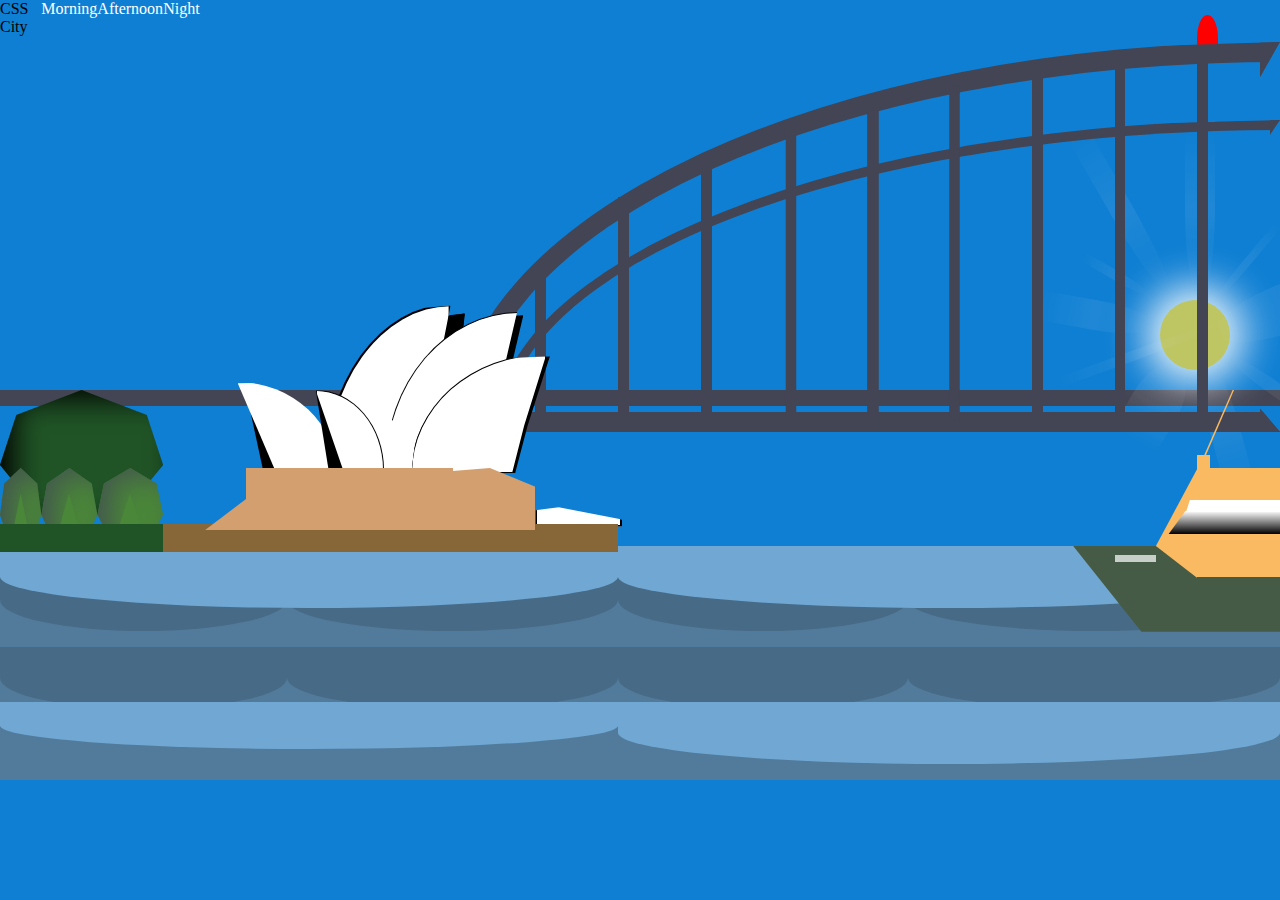
==== commit d9ccbc7a: "added an plane to the morning page" ====
--- a/afternoon.html
+++ b/afternoon.html
@@ -6,8 +6,10 @@
   <meta name="viewport" content="width=device-width, initial-scale=1.0">
   <meta http-equiv="X-UA-Compatible" content="ie=edge">
   <title>Project03</title>
+  <link href="https://fonts.googleapis.com/css?family=Maven+Pro:700" rel="stylesheet">
   <link rel="stylesheet" href="css/afternoon.css">
     <script src="js/main.js"></script>
+
 </head>
 
 <body>
@@ -27,12 +29,11 @@
     </div>
 
         <div class="container">
+            <div class="css-city">CSS City</div>
 
-          <nav>
-            <a href="index.html">Morning</a>
-            <a href="afternoon.html">Afternoon</a>
-            <a href="night.html">Night</a>
-          </nav>
+            <div class="morning"> <a href="index.html">Morning</a></div>
+            <div class="afternoon"><a href="afternoon.html">Afternoon</a></div>
+            <div class="night"><a href="night.html">Night</a></div>
 
           <div class="water"></div>
           <div class="ripple-darkblue"></div>
--- a/css/afternoon.css
+++ b/css/afternoon.css
@@ -455,7 +455,7 @@
   grid-column: 23/24;
   background-color: #434554;
   height: 90%;
-  width: 2%;
+  width: 26%;
   transform: scale(0.95);
   z-index: 7; }
 
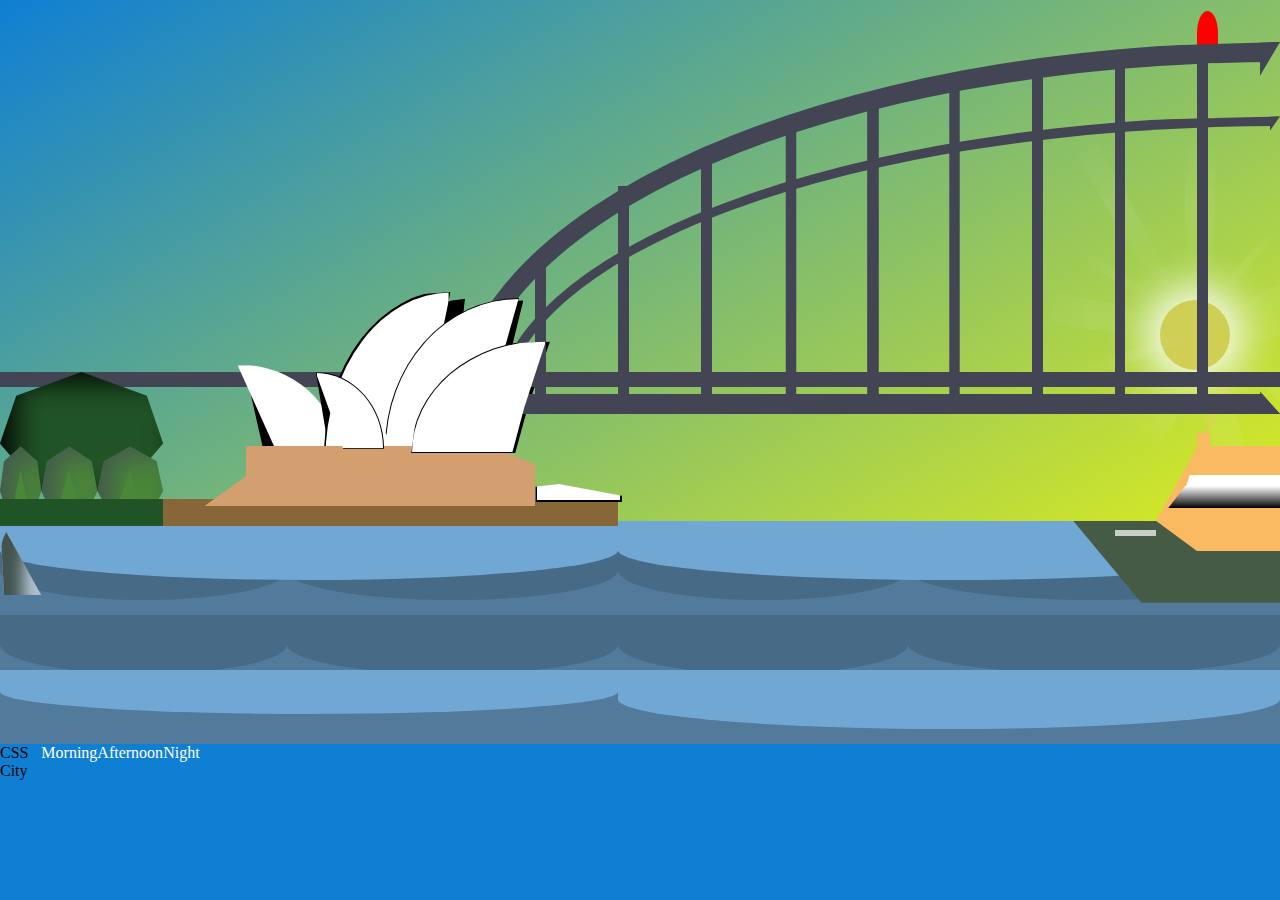
==== commit ba00cb97: "background colour added afternoon page" ====
--- a/afternoon.html
+++ b/afternoon.html
@@ -34,6 +34,10 @@
             <div class="morning"> <a href="index.html">Morning</a></div>
             <div class="afternoon"><a href="afternoon.html">Afternoon</a></div>
             <div class="night"><a href="night.html">Night</a></div>
+
+          <div class="afternoon1"></div>
+
+          <div class="shark"></div>
 
           <div class="water"></div>
           <div class="ripple-darkblue"></div>
--- a/css/afternoon.css
+++ b/css/afternoon.css
@@ -15,6 +15,36 @@
   color: white;
   text-decoration: none; }
 
+.afternoon1 {
+  grid-row: 1/11;
+  grid-column: 1/32;
+  background: linear-gradient(to bottom right, #0F7FD3, yellow); }
+
+.shark {
+  clip-path: polygon(0 0, 10% 100%, 100% 100%);
+  background-color: #B1C4D3;
+  grid-row: 8;
+  grid-column: 1;
+  z-index: 9;
+  position: relative;
+  box-shadow: inset 23px 12px 15px #43544F;
+  border-top-left-radius: 50%;
+  animation-name: shark;
+  animation-duration: 15s;
+  animation-iteration-count: infinite; }
+
+@keyframes shark {
+  from {
+    left: -300px; }
+  to {
+    left: 1800px; }
+  from {
+    left: -300px;
+    grid-row: 8; }
+  to {
+    left: 1800px;
+    grid-row: 9;
+    transform: scale(1.3); } }
 .sun {
   position: absolute;
   top: 300px;
@@ -25,7 +55,8 @@
   border-radius: 50%;
   background: #D3CE57;
   opacity: 0.9;
-  box-shadow: 0px 0px 40px 15px white; }
+  box-shadow: 0px 0px 40px 15px white;
+  z-index: 5; }
 
 .ray_box {
   position: absolute;
@@ -36,7 +67,8 @@
   bottom: 0;
   width: 70px;
   -webkit-animation: ray_anim 120s linear infinite;
-  animation: ray_anim 120s linear infinite; }
+  animation: ray_anim 120s linear infinite;
+  z-index: 5; }
 
 .ray {
   background: -webkit-linear-gradient(top, rgba(255, 255, 255, 0) 0%, rgba(255, 255, 255, 0.8) 50%, rgba(255, 255, 255, 0) 100%);
@@ -44,77 +76,88 @@
   margin-left: 10px;
   border-radius: 80% 80% 0 0;
   position: absolute;
-  opacity: 0.1; }
+  opacity: 0.1;
+  z-index: 5; }
 
 .ray1 {
   height: 170px;
   width: 30px;
   -webkit-transform: rotate(180deg);
   top: -175px;
-  left: 15px; }
+  left: 15px;
+  z-index: 5; }
 
 .ray2 {
   height: 100px;
   width: 8px;
   -webkit-transform: rotate(220deg);
   top: -90px;
-  left: 75px; }
+  left: 75px;
+  z-index: 5; }
 
 .ray3 {
   height: 170px;
   width: 50px;
   -webkit-transform: rotate(250deg);
   top: -80px;
-  left: 100px; }
+  left: 100px;
+  z-index: 5; }
 
 .ray4 {
   height: 120px;
   width: 14px;
   -webkit-transform: rotate(305deg);
   top: 30px;
-  left: 100px; }
+  left: 100px;
+  z-index: 5; }
 
 .ray5 {
   height: 140px;
   width: 30px;
   -webkit-transform: rotate(-15deg);
   top: 60px;
-  left: 40px; }
+  left: 40px;
+  z-index: 5; }
 
 .ray6 {
   height: 90px;
   width: 50px;
   -webkit-transform: rotate(30deg);
   top: 60px;
-  left: -40px; }
+  left: -40px;
+  z-index: 5; }
 
 .ray7 {
   height: 180px;
   width: 10px;
   -webkit-transform: rotate(70deg);
   top: -35px;
-  left: -40px; }
+  left: -40px;
+  z-index: 5; }
 
 .ray8 {
   height: 120px;
   width: 30px;
   -webkit-transform: rotate(100deg);
   top: -45px;
-  left: -90px; }
+  left: -90px;
+  z-index: 5; }
 
 .ray9 {
   height: 80px;
   width: 10px;
   -webkit-transform: rotate(120deg);
   top: -65px;
-  left: -60px; }
+  left: -60px;
+  z-index: 5; }
 
 .ray10 {
   height: 190px;
   width: 23px;
   -webkit-transform: rotate(150deg);
   top: -185px;
-  left: -60px; }
+  left: -60px;
+  z-index: 5; }
 
 @-webkit-keyframes ray_anim {
   0% {
@@ -133,7 +176,8 @@
   clip-path: polygon(50% 0%, 90% 20%, 100% 60%, 75% 100%, 25% 100%, 0% 60%, 10% 20%);
   z-index: 2;
   box-shadow: inset 14px 9px 30px #43544F;
-  background-color: #4A8739; }
+  background-color: #4A8739;
+  z-index: 19; }
 
 .trees1a {
   grid-row: 7;
@@ -142,7 +186,7 @@
   height: 129%;
   width: 100%;
   clip-path: polygon(50% 0%, 0% 100%, 100% 100%);
-  z-index: 3;
+  z-index: 20;
   transform: scale(0.5); }
 
 .trees2 {
@@ -153,7 +197,8 @@
   clip-path: polygon(50% 0%, 90% 20%, 100% 60%, 75% 100%, 25% 100%, 0% 60%, 10% 20%);
   z-index: 2;
   box-shadow: inset 14px 9px 30px #43544F;
-  background-color: #4A8739; }
+  background-color: #4A8739;
+  z-index: 19; }
 
 .trees2a {
   grid-row: 7;
@@ -162,7 +207,7 @@
   height: 129%;
   width: 100%;
   clip-path: polygon(50% 0%, 0% 100%, 100% 100%);
-  z-index: 3;
+  z-index: 20;
   transform: scale(0.5); }
 
 .trees3 {
@@ -173,7 +218,8 @@
   clip-path: polygon(50% 0%, 90% 20%, 100% 60%, 75% 100%, 25% 100%, 0% 60%, 10% 20%);
   z-index: 2;
   box-shadow: inset 14px 9px 30px #43544F;
-  background-color: #4A8739; }
+  background-color: #4A8739;
+  z-index: 19; }
 
 .trees3a {
   grid-row: 7;
@@ -182,7 +228,7 @@
   height: 129%;
   width: 100%;
   clip-path: polygon(50% 0%, 0% 100%, 100% 100%);
-  z-index: 3;
+  z-index: 20;
   transform: scale(0.5); }
 
 .trees4 {
@@ -192,7 +238,8 @@
   height: 80%;
   width: 100%;
   clip-path: polygon(50% 0%, 90% 20%, 100% 60%, 75% 100%, 25% 100%, 0% 60%, 10% 20%);
-  box-shadow: inset 14px 9px 30px #000; }
+  box-shadow: inset 14px 9px 30px #000;
+  z-index: 18; }
 
 .ground {
   grid-row: 8/11;
@@ -212,7 +259,7 @@
   height: 80%;
   width: 100%;
   clip-path: polygon(100% 0%, 0% 100%, 100% 100%);
-  z-index: 20; }
+  z-index: 35; }
 
 .foundation {
   grid-row: 8/11;
@@ -222,7 +269,7 @@
   width: 100%;
   align-items: top;
   transform: translateY(-22px);
-  z-index: 20; }
+  z-index: 35; }
 
 .foundation-lhs {
   grid-row: 7;
@@ -230,7 +277,7 @@
   background-color: #D39F6F;
   height: 80%;
   width: 100%;
-  z-index: 20; }
+  z-index: 37; }
 
 .foundation-rhs {
   grid-row: 7;
@@ -239,7 +286,7 @@
   height: 80%;
   width: 100%;
   clip-path: polygon(45% 0%, 100% 30%, 100% 100%, 30% 100%, 0 100%, 0% 5%);
-  z-index: 20; }
+  z-index: 35; }
 
 .front-tent {
   grid-row: 7;
@@ -248,7 +295,8 @@
   height: 70%;
   width: 100%;
   clip-path: polygon(27% 67%, 100% 88%, 100% 100%, 50% 100%, 0 100%, 0 72%);
-  border: 2px solid black; }
+  border: 2px solid black;
+  z-index: 35; }
 
 .lhs-arch1 {
   width: 75%;
@@ -257,7 +305,8 @@
   grid-row: 6;
   grid-column: 6/8;
   clip-path: polygon(0 1%, 100% 0%, 100% 100%, 27% 100%);
-  border-top-right-radius: 100%; }
+  border-top-right-radius: 100%;
+  z-index: 35; }
 
 .lhs-arch2 {
   width: 100%;
@@ -268,7 +317,8 @@
   clip-path: polygon(0 1%, 100% 0%, 100% 100%, 40% 100%);
   border-top-right-radius: 100%;
   z-index: 6;
-  transform: scale(1.2); }
+  transform: scale(1.2);
+  z-index: 35; }
 
 .lhs-arch3 {
   width: 80%;
@@ -279,9 +329,9 @@
   clip-path: polygon(0 1%, 100% 0%, 100% 100%, 40% 100%);
   border-top-right-radius: 100%;
   padding-top: 4px;
-  z-index: 8;
   transform: translateX(70px);
-  border: 1px solid #000; }
+  border: 1px solid #000;
+  z-index: 37; }
 
 .lhs-arch4 {
   width: 75%;
@@ -292,7 +342,7 @@
   clip-path: polygon(0 1%, 100% 0%, 100% 100%, 20% 100%);
   border-top-right-radius: 100%;
   transform: translateX(70px);
-  z-index: 7; }
+  z-index: 35; }
 
 .rhs-arch1 {
   width: 90%;
@@ -302,7 +352,7 @@
   grid-column: 8/11;
   border-top-left-radius: 100%;
   clip-path: polygon(100% 1%, 84% 60%, 75% 100%, 0% 100%, 10% 6%);
-  z-index: 1;
+  z-index: 36;
   transform: translateX(15px);
   border: 2px solid #000;
   transform: scale(1.1); }
@@ -315,7 +365,7 @@
   grid-column: 8/11;
   border-top-left-radius: 100%;
   clip-path: polygon(100% 1%, 84% 60%, 75% 100%, 0% 100%, 10% 6%);
-  z-index: 0;
+  z-index: 33;
   transform: translateX(58px);
   border: 2px solid #000; }
 
@@ -326,10 +376,10 @@
   grid-row: 5/7;
   grid-column: 9/13;
   border-top-left-radius: 100%;
-  clip-path: polygon(100% -6%, 82% 60%, 70% 100%, -8% 62%, -55% -19%);
+  clip-path: polygon(100% -1%, 82% 56%, 75% 151%, -34% 62%, -55% -19%);
   transform: translateX(15px);
   border: 1px solid #000;
-  z-index: 3; }
+  z-index: 36; }
 
 .rhs-arch4 {
   width: 80%;
@@ -340,7 +390,8 @@
   border-top-left-radius: 100%;
   clip-path: polygon(100% 2%, 84% 60%, 75% 100%, 0% 100%, 10% 6%);
   transform: translateX(19px);
-  border: 1px solid #000; }
+  border: 1px solid #000;
+  z-index: 34; }
 
 .rhs-arch5 {
   width: 80%;
@@ -352,7 +403,7 @@
   clip-path: polygon(100% 2%, 84% 60%, 75% 100%, 0% 100%, 10% 6%);
   transform: translateY(42px);
   border: 1px solid #000;
-  z-index: 6; }
+  z-index: 39; }
 
 .rhs-arch6 {
   width: 66%;
@@ -364,7 +415,7 @@
   clip-path: polygon(100% 2%, 84% 60%, 75% 100%, 0% 100%, 10% 6%);
   transform: translateY(42px);
   border: 1px solid #000;
-  z-index: 5; }
+  z-index: 14; }
 
 /*  ////////////////////////////////////   */
 /* bridge */
@@ -391,7 +442,8 @@
   grid-column: 1/31;
   height: 20%;
   width: 100%;
-  background-color: #434554; }
+  background-color: #434554;
+  z-index: 15; }
 
 .bridge-arch {
   grid-row: 1/6;
@@ -399,7 +451,8 @@
   border-top-left-radius: 100%;
   clip-path: polygon(100% 0%, 84% 60%, 100% 100%, 0% 100%, 10% 6%);
   transform: translateY(42px);
-  border: 20px solid #434554; }
+  border: 20px solid #434554;
+  z-index: 15; }
 
 .bridge-arch2 {
   grid-row: 2/6;
@@ -407,7 +460,8 @@
   border-top-left-radius: 100%;
   clip-path: polygon(100% 0%, 84% 60%, 100% 100%, 0% 100%, 10% 6%);
   transform: translateY(42px);
-  border: 10px solid #434554; }
+  border: 10px solid #434554;
+  z-index: 15; }
 
 .steelv1 {
   grid-row: 4/7;
@@ -416,7 +470,8 @@
   height: 69%;
   width: 26%;
   transform: scale(0.83);
-  transform: translateY(32px); }
+  transform: translateY(32px);
+  z-index: 15; }
 
 .steel {
   grid-row: 2/7;
@@ -424,7 +479,8 @@
   background-color: #434554;
   height: 100%;
   width: 34%;
-  transform: scale(0.75); }
+  transform: scale(0.75);
+  z-index: 15; }
 
 .steel1 {
   grid-row: 4/7;
@@ -432,7 +488,8 @@
   background-color: #434554;
   height: 100%;
   width: 26%;
-  transform: translateY(-37px); }
+  transform: translateY(-37px);
+  z-index: 15; }
 
 .steel2 {
   grid-row: 3/6;
@@ -440,7 +497,8 @@
   background-color: #434554;
   height: 109%;
   width: 26%;
-  transform: translateY(7px); }
+  transform: translateY(7px);
+  z-index: 15; }
 
 .steel3 {
   grid-row: 2/7;
@@ -448,7 +506,8 @@
   background-color: #434554;
   height: 99%;
   width: 33%;
-  transform: scale(0.83); }
+  transform: scale(0.83);
+  z-index: 15; }
 
 .steel4 {
   grid-row: 2/7;
@@ -457,7 +516,7 @@
   height: 90%;
   width: 26%;
   transform: scale(0.95);
-  z-index: 7; }
+  z-index: 15; }
 
 .steel5 {
   grid-row: 2/7;
@@ -465,7 +524,7 @@
   background-color: #434554;
   height: 90%;
   width: 26%;
-  z-index: 7; }
+  z-index: 15; }
 
 .steel6 {
   grid-row: 2/7;
@@ -473,7 +532,8 @@
   background-color: #434554;
   height: 90%;
   width: 26%;
-  transform: translateY(-11px); }
+  transform: translateY(-11px);
+  z-index: 15; }
 
 .steel7 {
   grid-row: 2/7;
@@ -481,7 +541,8 @@
   background-color: #434554;
   height: 90%;
   width: 26%;
-  transform: translateY(-15px); }
+  transform: translateY(-15px);
+  z-index: 15; }
 
 /* ///////////////////////////////////////////// */
 /*  ferry */
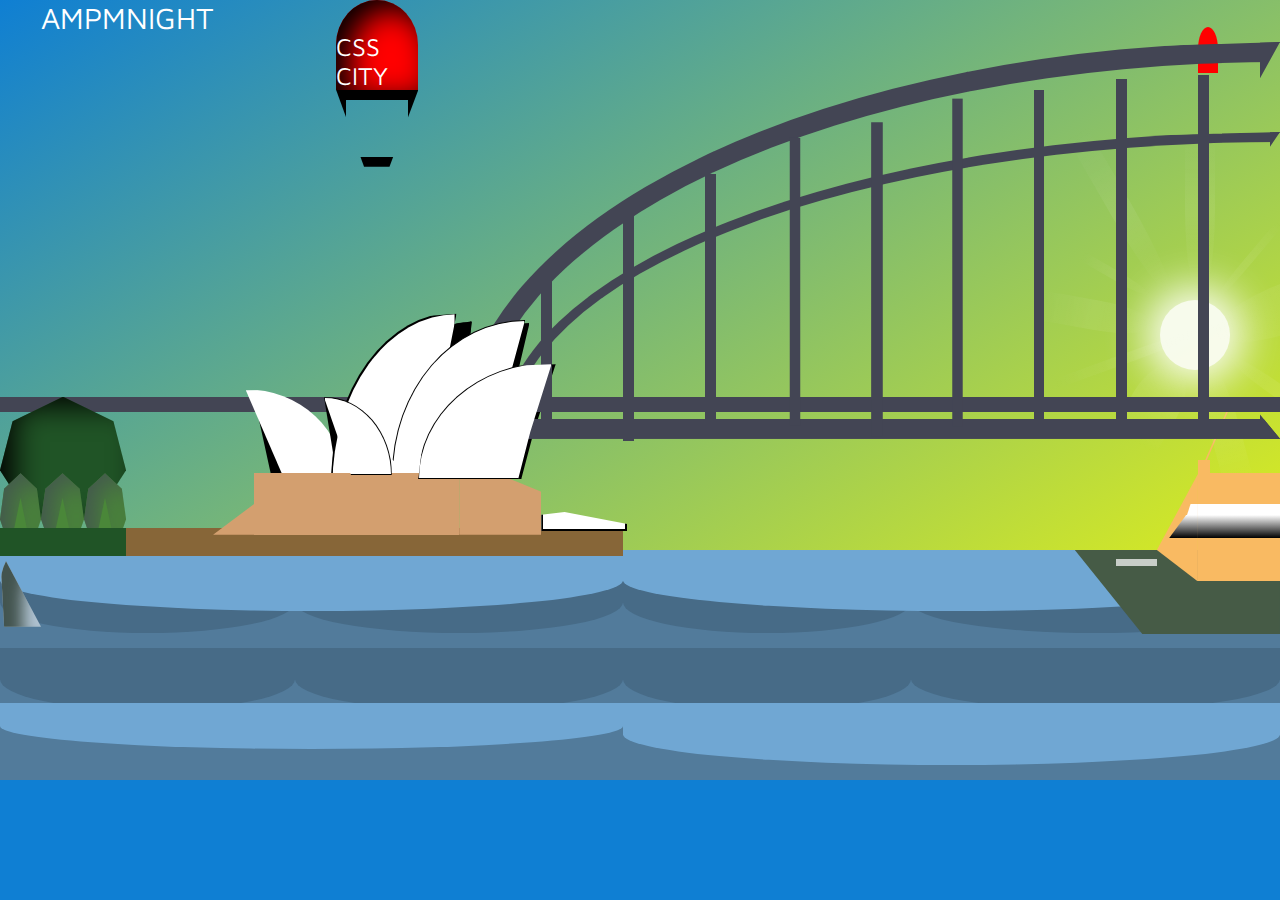
==== commit 9c44dde4: "parachute added to afternoon" ====
--- a/afternoon.html
+++ b/afternoon.html
@@ -29,16 +29,19 @@
     </div>
 
         <div class="container">
-            <div class="css-city">CSS City</div>
-
-            <div class="morning"> <a href="index.html">Morning</a></div>
-            <div class="afternoon"><a href="afternoon.html">Afternoon</a></div>
-            <div class="night"><a href="night.html">Night</a></div>
-
+      <!-- nav -->
+            <div class="morning"><a href="index.html">AM</a></div>
+            <div class="afternoon"><a href="afternoon.html">PM</a></div>
+            <div class="night"><a href="night.html">NIGHT</a></div>
+<!--  ////////////////////////////////////////////-->
           <div class="afternoon1"></div>
-
           <div class="shark"></div>
 
+          <div class="parachute"></div>
+          <div class="parachute-shape">CSS CITY</div>
+          <div class="parachute-string"></div>
+          <div class="parachute-person"></div>
+<!-- water///////////////////////////////// -->
           <div class="water"></div>
           <div class="ripple-darkblue"></div>
           <div class="ripple-darkblue2"></div>
--- a/css/afternoon.css
+++ b/css/afternoon.css
@@ -13,12 +13,61 @@
 
 a {
   color: white;
-  text-decoration: none; }
+  text-decoration: none;
+  font-family: 'Maven Pro', sans-serif; }
+
+.morning {
+  color: white;
+  text-decoration: none;
+  font-size: 30px;
+  grid-row: 1;
+  grid-column: 2;
+  z-index: 20; }
+
+.afternoon {
+  color: white;
+  text-decoration: none;
+  font-size: 30px;
+  grid-row: 1;
+  grid-column: 3;
+  z-index: 20; }
+
+.night {
+  color: white;
+  text-decoration: none;
+  font-size: 30px;
+  grid-row: 1;
+  grid-column: 4/5;
+  z-index: 20; }
 
 .afternoon1 {
   grid-row: 1/11;
   grid-column: 1/32;
   background: linear-gradient(to bottom right, #0F7FD3, yellow); }
+
+.parachute {
+  grid-row: 1;
+  grid-column: 8/10;
+  background-color: red;
+  border-top-left-radius: 100%;
+  border-top-right-radius: 100%;
+  box-shadow: inset 14px 9px 30px #000; }
+
+.parachute-shape {
+  grid-row: 1;
+  grid-column: 8/10;
+  border-top-left-radius: 100%;
+  border-top-right-radius: 100%;
+  font-family: 'Maven Pro', sans-serif;
+  font-size: 25px;
+  padding-top: 32px;
+  color: white; }
+
+.parachute-string {
+  clip-path: polygon(0 0, 100% 0, 65% 100%, 34% 100%);
+  grid-row: 2;
+  grid-column: 8/10;
+  border: 10px solid black; }
 
 .shark {
   clip-path: polygon(0 0, 10% 100%, 100% 100%);
@@ -53,7 +102,7 @@
   width: 70px;
   height: 70px;
   border-radius: 50%;
-  background: #D3CE57;
+  background: white;
   opacity: 0.9;
   box-shadow: 0px 0px 40px 15px white;
   z-index: 5; }
@@ -488,7 +537,7 @@
   background-color: #434554;
   height: 100%;
   width: 26%;
-  transform: translateY(-37px);
+  transform: translateY(-32px);
   z-index: 15; }
 
 .steel2 {
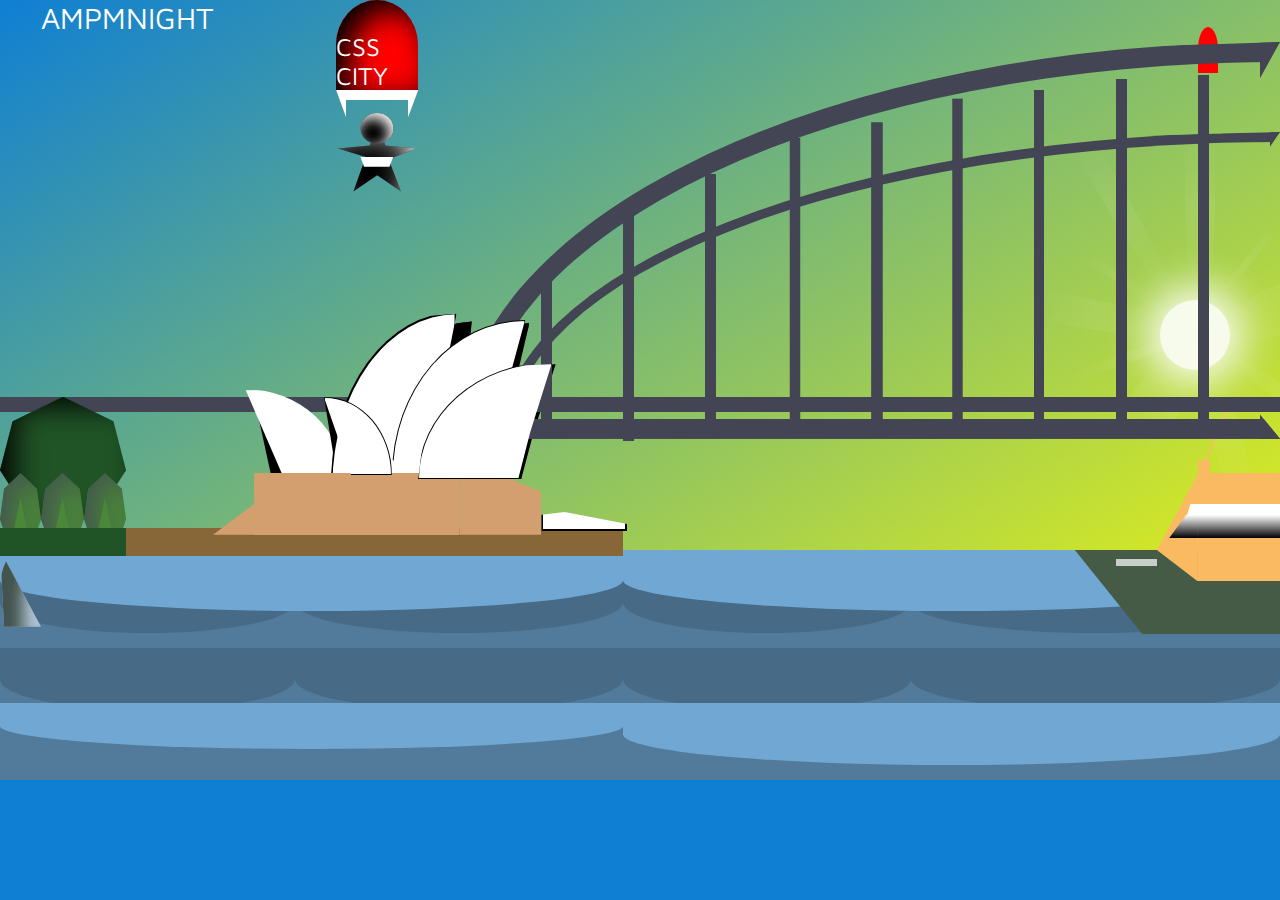
==== commit d73566f8: "parachute person added" ====
--- a/afternoon.html
+++ b/afternoon.html
@@ -41,6 +41,7 @@
           <div class="parachute-shape">CSS CITY</div>
           <div class="parachute-string"></div>
           <div class="parachute-person"></div>
+          <div class="person-head"></div>
 <!-- water///////////////////////////////// -->
           <div class="water"></div>
           <div class="ripple-darkblue"></div>
--- a/css/afternoon.css
+++ b/css/afternoon.css
@@ -67,7 +67,24 @@
   clip-path: polygon(0 0, 100% 0, 65% 100%, 34% 100%);
   grid-row: 2;
   grid-column: 8/10;
-  border: 10px solid black; }
+  border: 10px solid white;
+  z-index: 7; }
+
+.parachute-person {
+  clip-path: polygon(50% 0, 60% 31%, 98% 35%, 64% 49%, 79% 91%, 50% 70%, 21% 91%, 36% 46%, 2% 35%, 41% 31%);
+  grid-row: 3;
+  grid-column: 8/10;
+  background-color: black;
+  transform: translateY(-45px);
+  box-shadow: inset -10px 12px 31px #fff; }
+
+.person-head {
+  grid-row: 2;
+  grid-column: 8/10;
+  background-color: black;
+  border-radius: 100%;
+  transform: scale(0.4);
+  box-shadow: inset -10px 12px 31px #fff; }
 
 .shark {
   clip-path: polygon(0 0, 10% 100%, 100% 100%);
@@ -92,8 +109,7 @@
     grid-row: 8; }
   to {
     left: 1800px;
-    grid-row: 9;
-    transform: scale(1.3); } }
+    grid-row: 9; } }
 .sun {
   position: absolute;
   top: 300px;
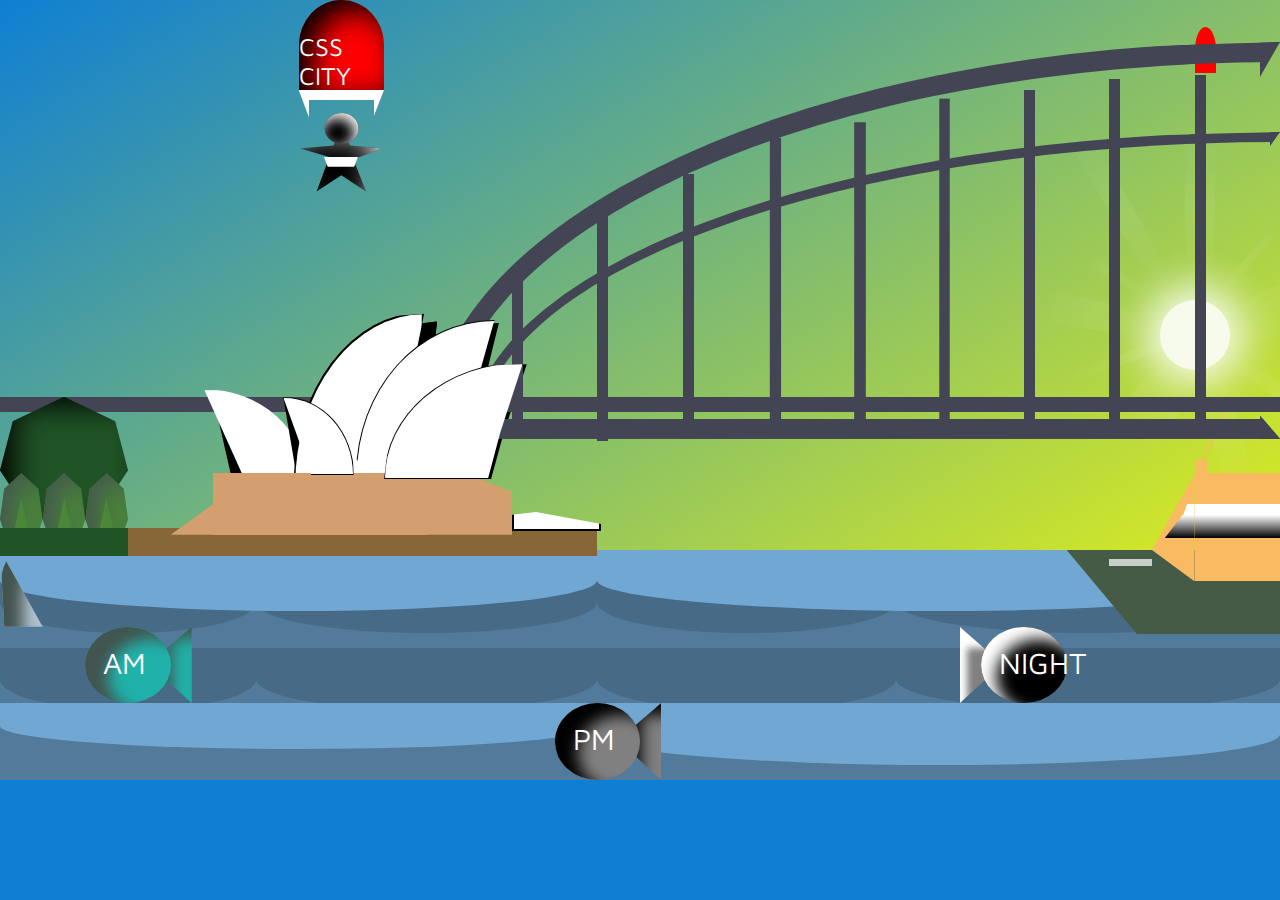
==== commit 42ece314: "nav fish added" ====
--- a/afternoon.html
+++ b/afternoon.html
@@ -30,13 +30,19 @@
 
         <div class="container">
       <!-- nav -->
-            <div class="morning"><a href="index.html">AM</a></div>
-            <div class="afternoon"><a href="afternoon.html">PM</a></div>
-            <div class="night"><a href="night.html">NIGHT</a></div>
+      <!-- nav -->
+          <div class="morning"><a href="index.html">AM</a></div>
+          <div class="fish-tailam"></div>
+
+          <div class="afternoon"><a href="afternoon.html">PM</a></div>
+          <div class="fish-tailpm"></div>
+
+          <div class="night"><a href="night.html">NIGHT</a></div>
+          <div class="fish-tailnight"></div>
 <!--  ////////////////////////////////////////////-->
           <div class="afternoon1"></div>
           <div class="shark"></div>
-
+<!--  parachute///////////////////////////////////-->
           <div class="parachute"></div>
           <div class="parachute-shape">CSS CITY</div>
           <div class="parachute-string"></div>
--- a/css/afternoon.css
+++ b/css/afternoon.css
@@ -20,25 +20,64 @@
   color: white;
   text-decoration: none;
   font-size: 30px;
-  grid-row: 1;
-  grid-column: 2;
-  z-index: 20; }
+  grid-row: 9;
+  grid-column: 3/5;
+  background-color: lightseagreen;
+  z-index: 20;
+  border-radius: 50%;
+  padding: 18px;
+  box-shadow: inset 23px 12px 15px #43544F; }
+
+.fish-tailam {
+  grid-row: 9;
+  grid-column: 4;
+  background-color: lightseagreen;
+  z-index: 19;
+  clip-path: polygon(100% 0, 0 48%, 100% 100%);
+  transform: translateX(21px);
+  box-shadow: inset 23px 12px 15px #43544F; }
 
 .afternoon {
   color: white;
   text-decoration: none;
   font-size: 30px;
-  grid-row: 1;
-  grid-column: 3;
-  z-index: 20; }
+  grid-row: 10;
+  grid-column: 14/16;
+  z-index: 20;
+  background-color: grey;
+  border-radius: 50%;
+  padding: 18px;
+  box-shadow: inset 23px 12px 15px black; }
+
+.fish-tailpm {
+  grid-row: 10;
+  grid-column: 15;
+  background-color: grey;
+  z-index: 19;
+  clip-path: polygon(100% 0, 0 48%, 100% 100%);
+  transform: translateX(21px);
+  box-shadow: inset 23px 12px 15px black; }
 
 .night {
   color: white;
   text-decoration: none;
   font-size: 30px;
-  grid-row: 1;
-  grid-column: 4/5;
-  z-index: 20; }
+  grid-row: 9;
+  grid-column: 24/26;
+  z-index: 20;
+  background-color: black;
+  border-radius: 50%;
+  padding: 18px;
+  box-shadow: inset 15px 12px 15px white; }
+
+.fish-tailnight {
+  grid-row: 9;
+  grid-column: 23/24;
+  background-color: grey;
+  z-index: 19;
+  clip-path: polygon(100% 49%, 0 0, 0 100%);
+  transform: translateX(21px);
+  box-shadow: inset 7px 21px 7px white; }
 
 .afternoon1 {
   grid-row: 1/11;
@@ -49,9 +88,13 @@
   grid-row: 1;
   grid-column: 8/10;
   background-color: red;
+  position: relative;
   border-top-left-radius: 100%;
   border-top-right-radius: 100%;
-  box-shadow: inset 14px 9px 30px #000; }
+  box-shadow: inset 14px 9px 30px #000;
+  animation-name: parachute-jump;
+  animation-duration: 10s;
+  animation-iteration-count: infinite; }
 
 .parachute-shape {
   grid-row: 1;
@@ -61,31 +104,52 @@
   font-family: 'Maven Pro', sans-serif;
   font-size: 25px;
   padding-top: 32px;
-  color: white; }
+  color: white;
+  position: relative;
+  animation-name: parachute-jump;
+  animation-duration: 10s;
+  animation-iteration-count: infinite; }
 
 .parachute-string {
   clip-path: polygon(0 0, 100% 0, 65% 100%, 34% 100%);
   grid-row: 2;
   grid-column: 8/10;
   border: 10px solid white;
-  z-index: 7; }
+  position: relative;
+  z-index: 7;
+  animation-name: parachute-jump;
+  animation-duration: 10s;
+  animation-iteration-count: infinite; }
 
 .parachute-person {
   clip-path: polygon(50% 0, 60% 31%, 98% 35%, 64% 49%, 79% 91%, 50% 70%, 21% 91%, 36% 46%, 2% 35%, 41% 31%);
   grid-row: 3;
   grid-column: 8/10;
   background-color: black;
+  position: relative;
   transform: translateY(-45px);
-  box-shadow: inset -10px 12px 31px #fff; }
+  box-shadow: inset -10px 12px 31px #fff;
+  animation-name: parachute-jump;
+  animation-duration: 10s;
+  animation-iteration-count: infinite; }
 
 .person-head {
   grid-row: 2;
   grid-column: 8/10;
   background-color: black;
+  position: relative;
   border-radius: 100%;
   transform: scale(0.4);
-  box-shadow: inset -10px 12px 31px #fff; }
-
+  box-shadow: inset -10px 12px 31px #fff;
+  animation-name: parachute-jump;
+  animation-duration: 10s;
+  animation-iteration-count: infinite; }
+
+@keyframes parachute-jump {
+  from {
+    top: -200px; }
+  to {
+    top: 357px; } }
 .shark {
   clip-path: polygon(0 0, 10% 100%, 100% 100%);
   background-color: #B1C4D3;
